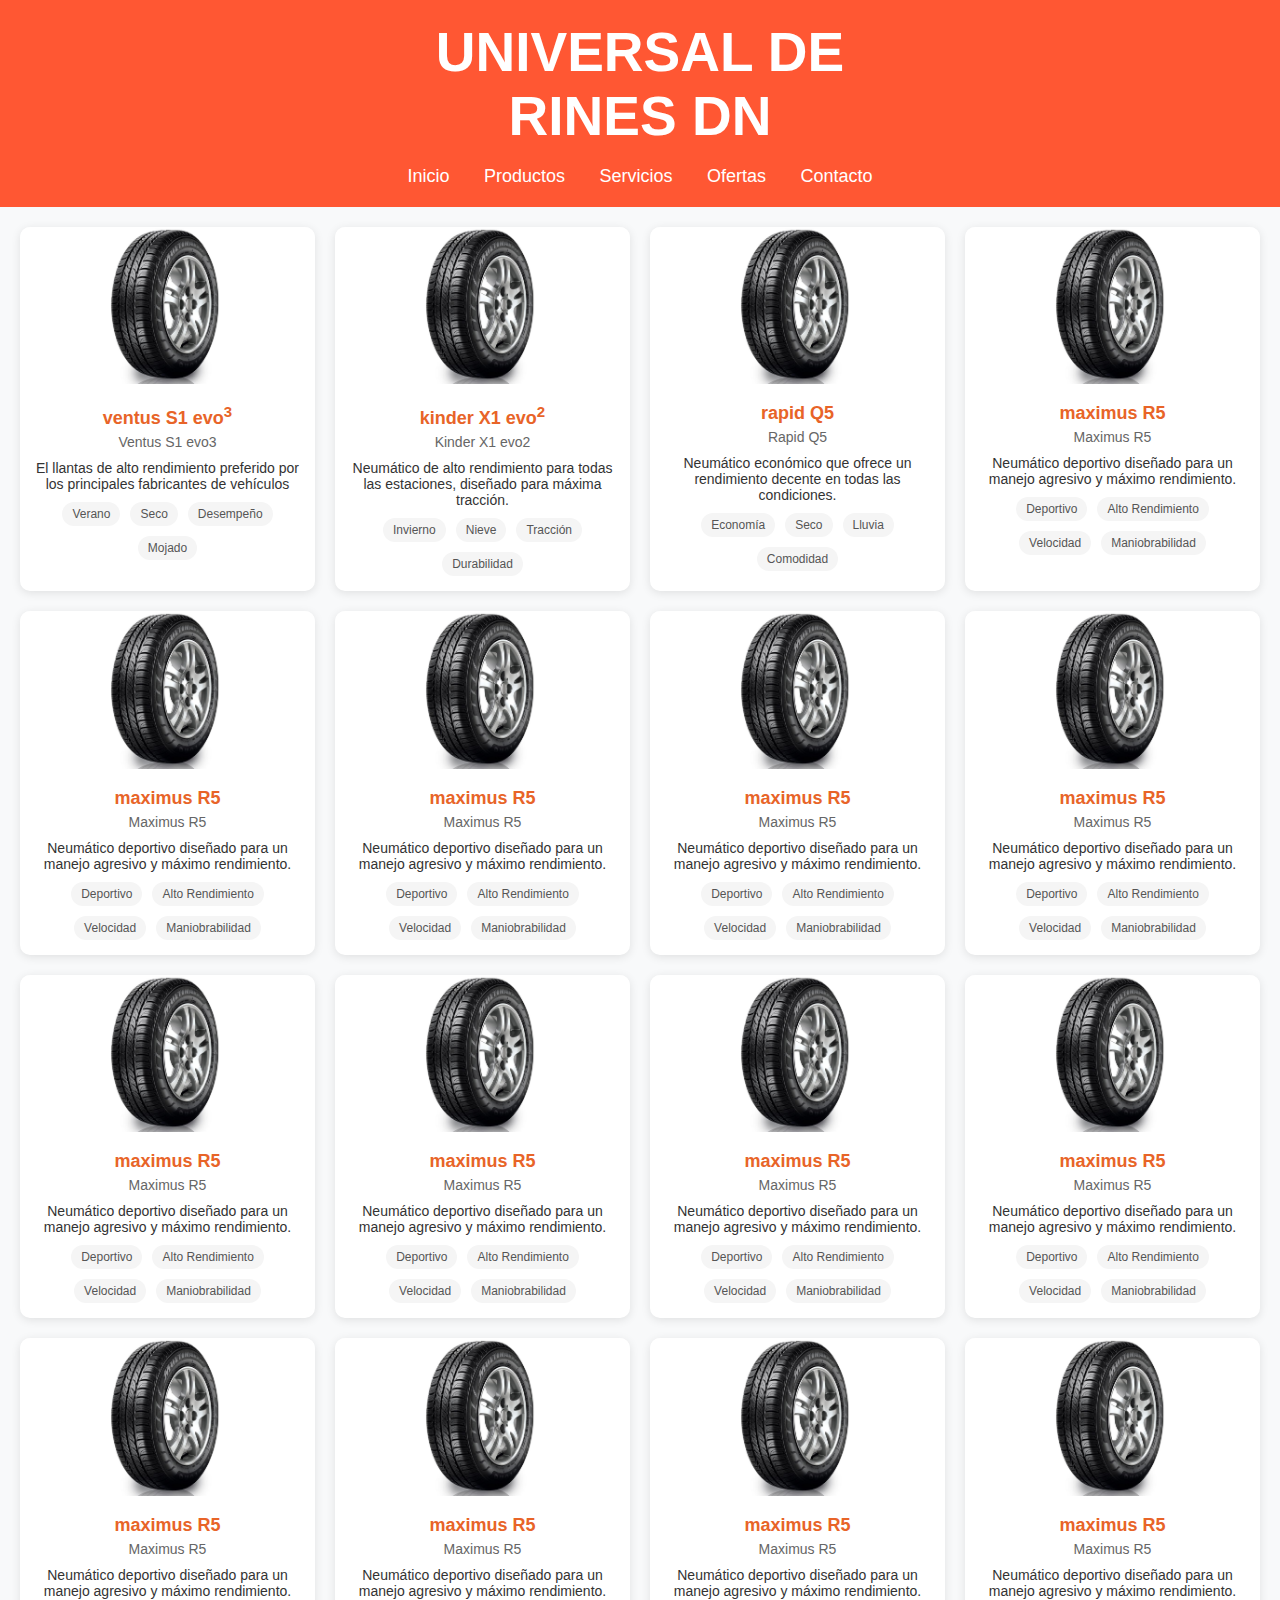
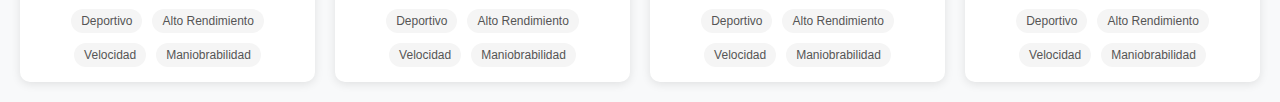
==== productos.html @ 8e8a1bdc "actualizacion responsive menus moviles" ====
<!DOCTYPE html>
<html lang="es">
<head>
    <meta charset="UTF-8">
    <meta name="viewport" content="width=device-width, initial-scale=1.0">
    <title>Universal de Rines DN</title>
    <link rel="stylesheet" href="styles2.css">
    <link rel="stylesheet" href="https://cdnjs.cloudflare.com/ajax/libs/font-awesome/5.15.3/css/all.min.css">
</head>
<body>
    <header>
        <div class="logo">
            <h1>UNIVERSAL DE <br> RINES DN</h1>
        </div>
        <nav>
            <ul class="menu">
                <li><a href="index.html">Inicio</a></li>
                <li class="submenu">
                    <a href=>Productos</a>
                    <ul class="dropdown">
                        <li><a href="productos.html">Llantas</a></li>
                        <li><a href="productos2.html">Rines</a></li>
                    </ul>
                </li>
                <li><a href="#servicios">Servicios</a></li>
                <li><a href="#ofertas">Ofertas</a></li>
                <li><a href="https://api.whatsapp.com/send?phone=+573106660080&text=Hola%2C%20estoy%20interesado%20en%20los%20neum%C3%A1ticos%20y%20rines%20que%20ofrecen.
                    %20%C2%BFPodr%C3%ADan%20proporcionarme%20m%C3%A1s%20informaci%C3%B3n%20sobre%20los%20modelos%20disponibles%2C%20precios%20y%20promociones%20actuales%3F%20Gracias." target="_blank">Contacto</a></li>
            </ul>
            <div class="menu-toggle" onclick="toggleMenu()"><i class="fas fa-bars"></i></div>
        </nav>
    </header>

    <!-- Contenedor de productos -->
    <section class="product-grid">
        <!-- Tarjeta 1 -->
        <div class="product-card">
            <div class="product-image">
                <img src="images/llanta2.jpg" alt="Neumático">
            </div>
            <div class="product-info">
                <h2 class="product-title"><span>ventus</span> S1 evo<sup>3</sup></h2>
                <p class="product-subtitle">Ventus S1 evo3</p>
                <p class="product-description">
                    El llantas de alto rendimiento preferido por los principales fabricantes de vehículos
                </p>
                <div class="tags">
                    <span>Verano</span>
                    <span>Seco</span>
                    <span>Desempeño</span>
                    <span>Mojado</span>
                </div>
            </div>
        </div>

        <!-- Tarjeta 2 -->
        <div class="product-card">
            <div class="product-image">
                <img src="images/llanta2.jpg" alt="Neumático">
            </div>
            <div class="product-info">
                <h2 class="product-title"><span>kinder</span> X1 evo<sup>2</sup></h2>
                <p class="product-subtitle">Kinder X1 evo2</p>
                <p class="product-description">
                    Neumático de alto rendimiento para todas las estaciones, diseñado para máxima tracción.
                </p>
                <div class="tags">
                    <span>Invierno</span>
                    <span>Nieve</span>
                    <span>Tracción</span>
                    <span>Durabilidad</span>
                </div>
            </div>
        </div>

        <!-- Tarjeta 3 -->
        <div class="product-card">
            <div class="product-image">
                <img src="images/llanta2.jpg" alt="Neumático">
            </div>
            <div class="product-info">
                <h2 class="product-title"><span>rapid</span> Q5</h2>
                <p class="product-subtitle">Rapid Q5</p>
                <p class="product-description">
                    Neumático económico que ofrece un rendimiento decente en todas las condiciones.
                </p>
                <div class="tags">
                    <span>Economía</span>
                    <span>Seco</span>
                    <span>Lluvia</span>
                    <span>Comodidad</span>
                </div>
            </div>
        </div>

        <!-- Tarjeta 4 -->
        <div class="product-card">
            <div class="product-image">
                <img src="images/llanta2.jpg" alt="Neumático">
            </div>
            <div class="product-info">
                <h2 class="product-title"><span>maximus</span> R5</h2>
                <p class="product-subtitle">Maximus R5</p>
                <p class="product-description">
                    Neumático deportivo diseñado para un manejo agresivo y máximo rendimiento.
                </p>
                <div class="tags">
                    <span>Deportivo</span>
                    <span>Alto Rendimiento</span>
                    <span>Velocidad</span>
                    <span>Maniobrabilidad</span>
                </div>
            </div>
        </div>

        <!-- Tarjeta 5 -->
        <div class="product-card">
            <div class="product-image">
                <img src="images/llanta2.jpg" alt="Neumático">
            </div>
            <div class="product-info">
                <h2 class="product-title"><span>maximus</span> R5</h2>
                <p class="product-subtitle">Maximus R5</p>
                <p class="product-description">
                    Neumático deportivo diseñado para un manejo agresivo y máximo rendimiento.
                </p>
                <div class="tags">
                    <span>Deportivo</span>
                    <span>Alto Rendimiento</span>
                    <span>Velocidad</span>
                    <span>Maniobrabilidad</span>
                </div>
            </div>
        </div>

                <!-- Tarjeta 6 -->
                <div class="product-card">
                    <div class="product-image">
                        <img src="images/llanta2.jpg" alt="Neumático">
                    </div>
                    <div class="product-info">
                        <h2 class="product-title"><span>maximus</span> R5</h2>
                        <p class="product-subtitle">Maximus R5</p>
                        <p class="product-description">
                            Neumático deportivo diseñado para un manejo agresivo y máximo rendimiento.
                        </p>
                        <div class="tags">
                            <span>Deportivo</span>
                            <span>Alto Rendimiento</span>
                            <span>Velocidad</span>
                            <span>Maniobrabilidad</span>
                        </div>
                    </div>
                </div>

                <!-- Tarjeta 7 -->
                <div class="product-card">
                    <div class="product-image">
                        <img src="images/llanta2.jpg" alt="Neumático">
                    </div>
                    <div class="product-info">
                        <h2 class="product-title"><span>maximus</span> R5</h2>
                        <p class="product-subtitle">Maximus R5</p>
                        <p class="product-description">
                            Neumático deportivo diseñado para un manejo agresivo y máximo rendimiento.
                        </p>
                        <div class="tags">
                            <span>Deportivo</span>
                            <span>Alto Rendimiento</span>
                            <span>Velocidad</span>
                            <span>Maniobrabilidad</span>
                        </div>
                    </div>
                </div>

                <!-- Tarjeta 8-->
                <div class="product-card">
                    <div class="product-image">
                        <img src="images/llanta2.jpg" alt="Neumático">
                    </div>
                    <div class="product-info">
                        <h2 class="product-title"><span>maximus</span> R5</h2>
                        <p class="product-subtitle">Maximus R5</p>
                        <p class="product-description">
                            Neumático deportivo diseñado para un manejo agresivo y máximo rendimiento.
                        </p>
                        <div class="tags">
                            <span>Deportivo</span>
                            <span>Alto Rendimiento</span>
                            <span>Velocidad</span>
                            <span>Maniobrabilidad</span>
                        </div>
                    </div>
                </div>

                <!-- Tarjeta 9-->
                <div class="product-card">
                    <div class="product-image">
                        <img src="images/llanta2.jpg" alt="Neumático">
                    </div>
                    <div class="product-info">
                        <h2 class="product-title"><span>maximus</span> R5</h2>
                        <p class="product-subtitle">Maximus R5</p>
                        <p class="product-description">
                            Neumático deportivo diseñado para un manejo agresivo y máximo rendimiento.
                        </p>
                        <div class="tags">
                            <span>Deportivo</span>
                            <span>Alto Rendimiento</span>
                            <span>Velocidad</span>
                            <span>Maniobrabilidad</span>
                        </div>
                    </div>
                </div>

                <!-- Tarjeta 10-->
                <div class="product-card">
                    <div class="product-image">
                        <img src="images/llanta2.jpg" alt="Neumático">
                    </div>
                    <div class="product-info">
                        <h2 class="product-title"><span>maximus</span> R5</h2>
                        <p class="product-subtitle">Maximus R5</p>
                        <p class="product-description">
                            Neumático deportivo diseñado para un manejo agresivo y máximo rendimiento.
                        </p>
                        <div class="tags">
                            <span>Deportivo</span>
                            <span>Alto Rendimiento</span>
                            <span>Velocidad</span>
                            <span>Maniobrabilidad</span>
                        </div>
                    </div>
                </div>

                <!-- Tarjeta 11-->
                <div class="product-card">
                    <div class="product-image">
                        <img src="images/llanta2.jpg" alt="Neumático">
                    </div>
                    <div class="product-info">
                        <h2 class="product-title"><span>maximus</span> R5</h2>
                        <p class="product-subtitle">Maximus R5</p>
                        <p class="product-description">
                            Neumático deportivo diseñado para un manejo agresivo y máximo rendimiento.
                        </p>
                        <div class="tags">
                            <span>Deportivo</span>
                            <span>Alto Rendimiento</span>
                            <span>Velocidad</span>
                            <span>Maniobrabilidad</span>
                        </div>
                    </div>
                </div>

                <!-- Tarjeta 12-->
                <div class="product-card">
                    <div class="product-image">
                        <img src="images/llanta2.jpg" alt="Neumático">
                    </div>
                    <div class="product-info">
                        <h2 class="product-title"><span>maximus</span> R5</h2>
                        <p class="product-subtitle">Maximus R5</p>
                        <p class="product-description">
                            Neumático deportivo diseñado para un manejo agresivo y máximo rendimiento.
                        </p>
                        <div class="tags">
                            <span>Deportivo</span>
                            <span>Alto Rendimiento</span>
                            <span>Velocidad</span>
                            <span>Maniobrabilidad</span>
                        </div>
                    </div>
                </div>

                <!-- Tarjeta 13-->
                <div class="product-card">
                    <div class="product-image">
                        <img src="images/llanta2.jpg" alt="Neumático">
                    </div>
                    <div class="product-info">
                        <h2 class="product-title"><span>maximus</span> R5</h2>
                        <p class="product-subtitle">Maximus R5</p>
                        <p class="product-description">
                            Neumático deportivo diseñado para un manejo agresivo y máximo rendimiento.
                        </p>
                        <div class="tags">
                            <span>Deportivo</span>
                            <span>Alto Rendimiento</span>
                            <span>Velocidad</span>
                            <span>Maniobrabilidad</span>
                        </div>
                    </div>
                </div>

                <!-- Tarjeta 14-->
                <div class="product-card">
                    <div class="product-image">
                        <img src="images/llanta2.jpg" alt="Neumático">
                    </div>
                    <div class="product-info">
                        <h2 class="product-title"><span>maximus</span> R5</h2>
                        <p class="product-subtitle">Maximus R5</p>
                        <p class="product-description">
                            Neumático deportivo diseñado para un manejo agresivo y máximo rendimiento.
                        </p>
                        <div class="tags">
                            <span>Deportivo</span>
                            <span>Alto Rendimiento</span>
                            <span>Velocidad</span>
                            <span>Maniobrabilidad</span>
                        </div>
                    </div>
                </div>

                <!-- Tarjeta 15-->
                <div class="product-card">
                    <div class="product-image">
                        <img src="images/llanta2.jpg" alt="Neumático">
                    </div>
                    <div class="product-info">
                        <h2 class="product-title"><span>maximus</span> R5</h2>
                        <p class="product-subtitle">Maximus R5</p>
                        <p class="product-description">
                            Neumático deportivo diseñado para un manejo agresivo y máximo rendimiento.
                        </p>
                        <div class="tags">
                            <span>Deportivo</span>
                            <span>Alto Rendimiento</span>
                            <span>Velocidad</span>
                            <span>Maniobrabilidad</span>
                        </div>
                    </div>
                </div>

                <!-- Tarjeta 16-->
                <div class="product-card">
                    <div class="product-image">
                        <img src="images/llanta2.jpg" alt="Neumático">
                    </div>
                    <div class="product-info">
                        <h2 class="product-title"><span>maximus</span> R5</h2>
                        <p class="product-subtitle">Maximus R5</p>
                        <p class="product-description">
                            Neumático deportivo diseñado para un manejo agresivo y máximo rendimiento.
                        </p>
                        <div class="tags">
                            <span>Deportivo</span>
                            <span>Alto Rendimiento</span>
                            <span>Velocidad</span>
                            <span>Maniobrabilidad</span>
                        </div>
                    </div>
                </div>

        <!-- Agrega más tarjetas según sea necesario -->
    </section>
</body>
</html>
---- styles2.css ----
/* Reset de CSS */
* {
    margin: 0;
    padding: 0;
    box-sizing: border-box;
}

body {   
    font-family: 'Segoe UI', Tahoma, Geneva, Verdana, sans-serif;
    background-color: #f8f9fa;
}

header {
    background-color: #FF5733;
    color: #fff;
    padding: 20px 0;
    position: relative;
}

.logo {
    text-align: center;
    margin-bottom: 18px;
}

.logo h1 {
    font-size: 55px;
    margin: 0;
}

nav {
    text-align: center;
}

.menu {
    list-style-type: none;
    padding: 0;
}

.menu li {
    display: inline-block;
    margin: 0 15px;
    position: relative;
}

.menu a {
    color: #fff;
    text-decoration: none;
    font-size: 18px;
    transition: color 0.3s ease;
}

.menu a:hover {
    color: #ffc107;
}

/* Menu Toggle for Mobile */
.menu-toggle {
    display: none;
    color: #fff;
    font-size: 24px;
    cursor: pointer;
    position: absolute;
    left: 20px;
    top: 1px;
}

@media (max-width: 768px) {
    .menu li {
        display: block;
        margin: 10px 0;
    }
    
    .menu {
        display: none;
    }
    
    .menu.active {
        display: block;
        background-color: #FF5733;
        padding: 20px 0;
    }

    .menu-toggle {
        display: block;
    }
}

/* Animation for hover effect */
.menu li::after {
    content: '';
    display: block;
    width: 0;
    height: 2px;
    background: #ffc107;
    transition: width .3s;
    position: absolute;
    bottom: -5px;
    left: 0;
}

.menu li:hover::after {
    width: 100%;
}

.submenu:hover .dropdown {
    display: block;
    opacity: 1;
    transform: translateY(0);
}

.dropdown {
    display: none;
    position: absolute;
    top: 100%;
    left: 0;
    background-color: #fff;
    box-shadow: 0px 8px 16px rgba(0, 0, 0, 0.2);
    list-style: none;
    padding: 10px 0;
    opacity: 0;
    transform: translateY(-10px);
    transition: opacity 0.3s ease, transform 0.3s ease;
}

.dropdown li {
    margin: 0;
}

.dropdown li a {
    padding: 10px 20px;
    display: block;
    color: #333;
}

.dropdown li a:hover {
    background-color: #f0f0f0;
}

.product-grid {
    display: grid;
    grid-template-columns: repeat(4, 1fr);
    gap: 20px;
    padding: 20px;
}

.product-card {
    background: #fff;
    border-radius: 10px;
    box-shadow: 0 2px 10px rgba(0, 0, 0, 0.1);
    overflow: hidden;
    text-align: center;
    font-family: Arial, sans-serif;
}

.product-image img {
    width: 100%;
    height: auto;
}

.product-info {
    padding: 15px;
}

.product-title {
    font-size: 18px;
    color: #e86428;
}

.product-title span {
    font-weight: bold;
}

.product-subtitle {
    color: #666;
    font-size: 14px;
    margin-top: 5px;
}

.product-description {
    font-size: 14px;
    color: #333;
    margin: 10px 0;
}

.tags {
    display: flex;
    flex-wrap: wrap;
    justify-content: center;
    gap: 10px;
}

.tags span {
    background: #f5f5f5;
    padding: 5px 10px;
    border-radius: 15px;
    font-size: 12px;
    color: #555;
}

@media (max-width: 1024px) {
    .product-grid {
        grid-template-columns: repeat(3, 1fr);
    }

    .menu li {
        margin: 0 10px;
    }

    .product-card {
        padding: 10px;
    }
}

@media (max-width: 768px) {
    .product-grid {
        grid-template-columns: repeat(2, 1fr);
    }

    .menu {
        display: none;
    }

    .menu.active {
        display: block;
    }

    .menu-toggle {
        display: block;
    }

    .product-card {
        padding: 10px;
    }
}

@media (max-width: 480px) {
    .product-grid {
        grid-template-columns: 1fr;
    }

    .logo h1 {
        font-size: 30px;
    }

    .product-card {
        padding: 5px;
    }

    .menu a {
        font-size: 16px;
    }
}
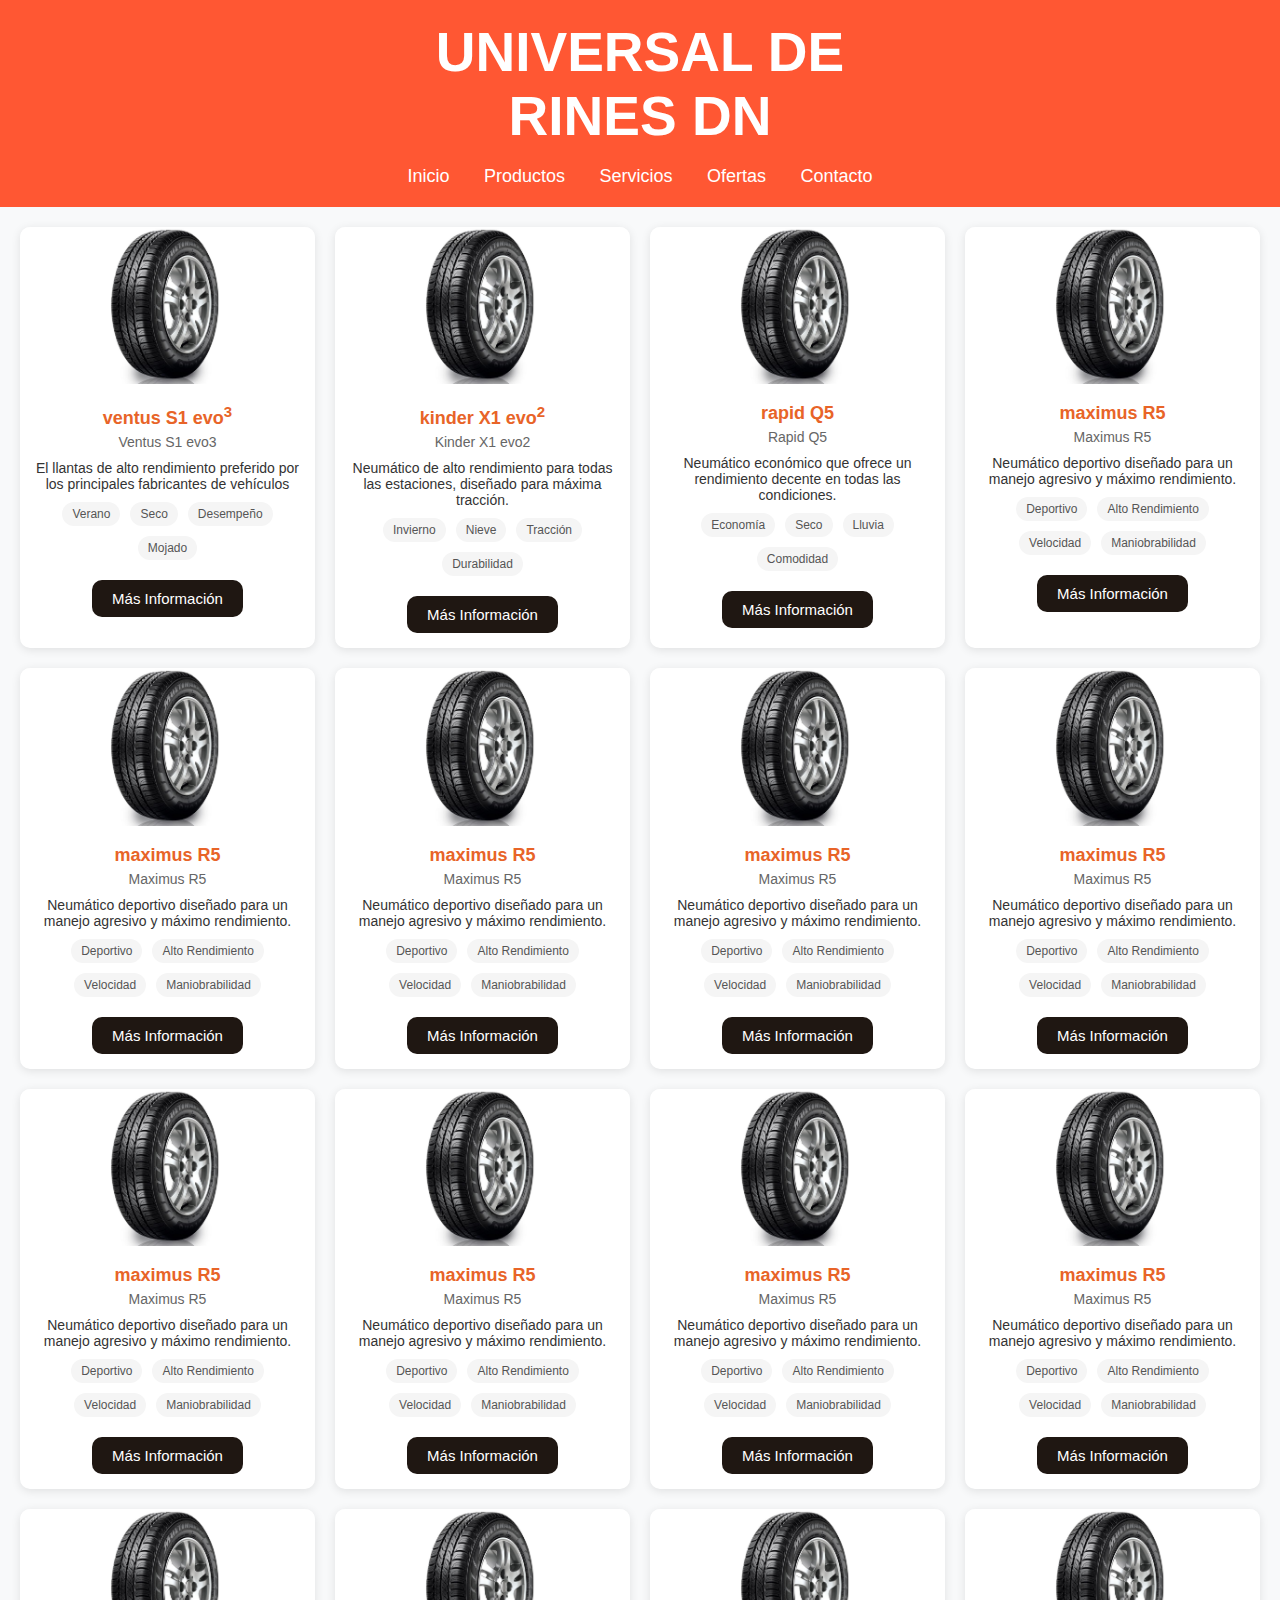
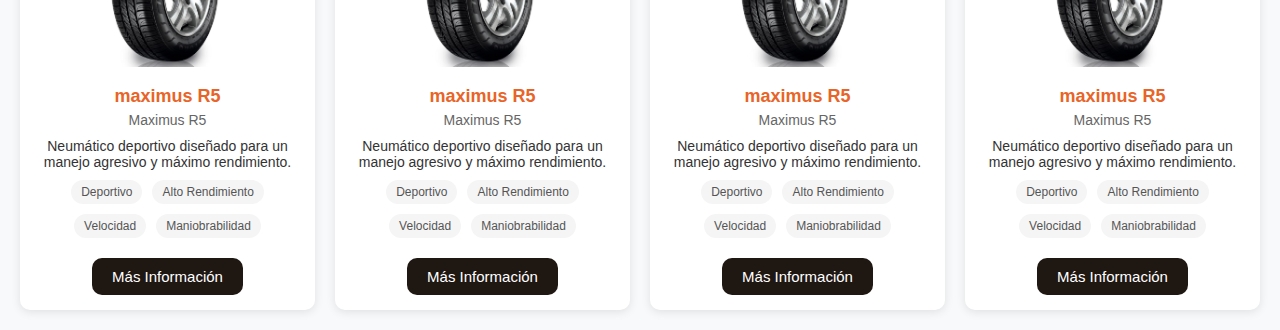
==== commit 02763b5c: "actualizacion compras" ====
--- a/productos.html
+++ b/productos.html
@@ -1,6 +1,6 @@
 <!DOCTYPE html>
 <html lang="es">
-<head>
+<head> 
     <meta charset="UTF-8">
     <meta name="viewport" content="width=device-width, initial-scale=1.0">
     <title>Universal de Rines DN</title>
@@ -50,6 +50,7 @@
                     <span>Desempeño</span>
                     <span>Mojado</span>
                 </div>
+                <div class="comprar"><button><a href="https://api.whatsapp.com/send?phone=573106660080&text=Hola,%20estoy%20interesado%20en%20este%20producto:%20ventus%20S1%20evo3" target="_blank">Más Información</a></button></div>
             </div>
         </div>
 
@@ -70,6 +71,7 @@
                     <span>Tracción</span>
                     <span>Durabilidad</span>
                 </div>
+                <div class="comprar"><button><a href="https://api.whatsapp.com/send?phone=573106660080&text=Hola,%20estoy%20interesado%20en%20este%20producto:%20kinder%20X1%20evo2" target="_blank">Más Información</a></button></div>
             </div>
         </div>
 
@@ -90,6 +92,7 @@
                     <span>Lluvia</span>
                     <span>Comodidad</span>
                 </div>
+                <div class="comprar"><button><a href="https://api.whatsapp.com/send?phone=573106660080&text=Hola,%20estoy%20interesado%20en%20este%20producto:%20rapid%20Q5" target="_blank">Más Información</a></button></div>
             </div>
         </div>
 
@@ -110,6 +113,7 @@
                     <span>Velocidad</span>
                     <span>Maniobrabilidad</span>
                 </div>
+                <div class="comprar"><button><a href="https://api.whatsapp.com/send?phone=573106660080&text=Hola,%20estoy%20interesado%20en%20este%20producto:%20maximus%20R5" target="_blank">Más Información</a></button></div>
             </div>
         </div>
 
@@ -130,6 +134,7 @@
                     <span>Velocidad</span>
                     <span>Maniobrabilidad</span>
                 </div>
+                <div class="comprar"><button><a href="https://api.whatsapp.com/send?phone=573106660080" target="_blank">Más Información</a></button></div>
             </div>
         </div>
 
@@ -150,6 +155,7 @@
                             <span>Velocidad</span>
                             <span>Maniobrabilidad</span>
                         </div>
+                        <div class="comprar"><button><a href="https://api.whatsapp.com/send?phone=573106660080" target="_blank">Más Información</a></button></div>
                     </div>
                 </div>
 
@@ -170,6 +176,7 @@
                             <span>Velocidad</span>
                             <span>Maniobrabilidad</span>
                         </div>
+                        <div class="comprar"><button><a href="https://api.whatsapp.com/send?phone=573106660080" target="_blank">Más Información</a></button></div>
                     </div>
                 </div>
 
@@ -190,6 +197,7 @@
                             <span>Velocidad</span>
                             <span>Maniobrabilidad</span>
                         </div>
+                        <div class="comprar"><button><a href="https://api.whatsapp.com/send?phone=573106660080" target="_blank">Más Información</a></button></div>
                     </div>
                 </div>
 
@@ -210,6 +218,7 @@
                             <span>Velocidad</span>
                             <span>Maniobrabilidad</span>
                         </div>
+                        <div class="comprar"><button><a href="https://api.whatsapp.com/send?phone=573106660080" target="_blank">Más Información</a></button></div>
                     </div>
                 </div>
 
@@ -230,6 +239,7 @@
                             <span>Velocidad</span>
                             <span>Maniobrabilidad</span>
                         </div>
+                        <div class="comprar"><button><a href="https://api.whatsapp.com/send?phone=573106660080" target="_blank">Más Información</a></button></div>
                     </div>
                 </div>
 
@@ -250,6 +260,7 @@
                             <span>Velocidad</span>
                             <span>Maniobrabilidad</span>
                         </div>
+                        <div class="comprar"><button><a href="https://api.whatsapp.com/send?phone=573106660080" target="_blank">Más Información</a></button></div>
                     </div>
                 </div>
 
@@ -270,6 +281,7 @@
                             <span>Velocidad</span>
                             <span>Maniobrabilidad</span>
                         </div>
+                        <div class="comprar"><button><a href="https://api.whatsapp.com/send?phone=573106660080" target="_blank">Más Información</a></button></div>
                     </div>
                 </div>
 
@@ -290,6 +302,7 @@
                             <span>Velocidad</span>
                             <span>Maniobrabilidad</span>
                         </div>
+                        <div class="comprar"><button><a href="https://api.whatsapp.com/send?phone=573106660080" target="_blank">Más Información</a></button></div>
                     </div>
                 </div>
 
@@ -310,6 +323,7 @@
                             <span>Velocidad</span>
                             <span>Maniobrabilidad</span>
                         </div>
+                        <div class="comprar"><button><a href="https://api.whatsapp.com/send?phone=573106660080" target="_blank">Más Información</a></button></div>
                     </div>
                 </div>
 
@@ -330,6 +344,7 @@
                             <span>Velocidad</span>
                             <span>Maniobrabilidad</span>
                         </div>
+                        <div class="comprar"><button><a href="https://api.whatsapp.com/send?phone=573106660080" target="_blank">Más Información</a></button></div>
                     </div>
                 </div>
 
@@ -350,6 +365,7 @@
                             <span>Velocidad</span>
                             <span>Maniobrabilidad</span>
                         </div>
+                        <div class="comprar"><button><a href="https://api.whatsapp.com/send?phone=573106660080" target="_blank">Más Información</a></button></div>
                     </div>
                 </div>
 
--- a/styles2.css
+++ b/styles2.css
@@ -60,8 +60,8 @@
     font-size: 24px;
     cursor: pointer;
     position: absolute;
-    left: 20px;
-    top: 1px;
+    right: 20px;
+    top: 20px;
 }
 
 @media (max-width: 768px) {
@@ -188,6 +188,31 @@
     justify-content: center;
     gap: 10px;
 }
+.comprar{
+    margin-top: 20px;
+}
+
+.comprar button{
+    background-color: #1f1712;
+    color: white;
+    border: none;
+    padding: 10px 20px;
+    font-size: 15px;
+    border-radius: 10px;
+    cursor: pointer;
+    transition: background-color 0.3s ease; /* Animación suave para el cambio de color */
+    
+}
+
+.comprar a{
+    text-decoration: none;
+    color: white;
+}
+
+.comprar button:hover {
+    background-color: #e86428; /* Color de fondo al pasar el ratón */
+}
+
 
 .tags span {
     background: #f5f5f5;
@@ -196,7 +221,6 @@
     font-size: 12px;
     color: #555;
 }
-
 @media (max-width: 1024px) {
     .product-grid {
         grid-template-columns: repeat(3, 1fr);
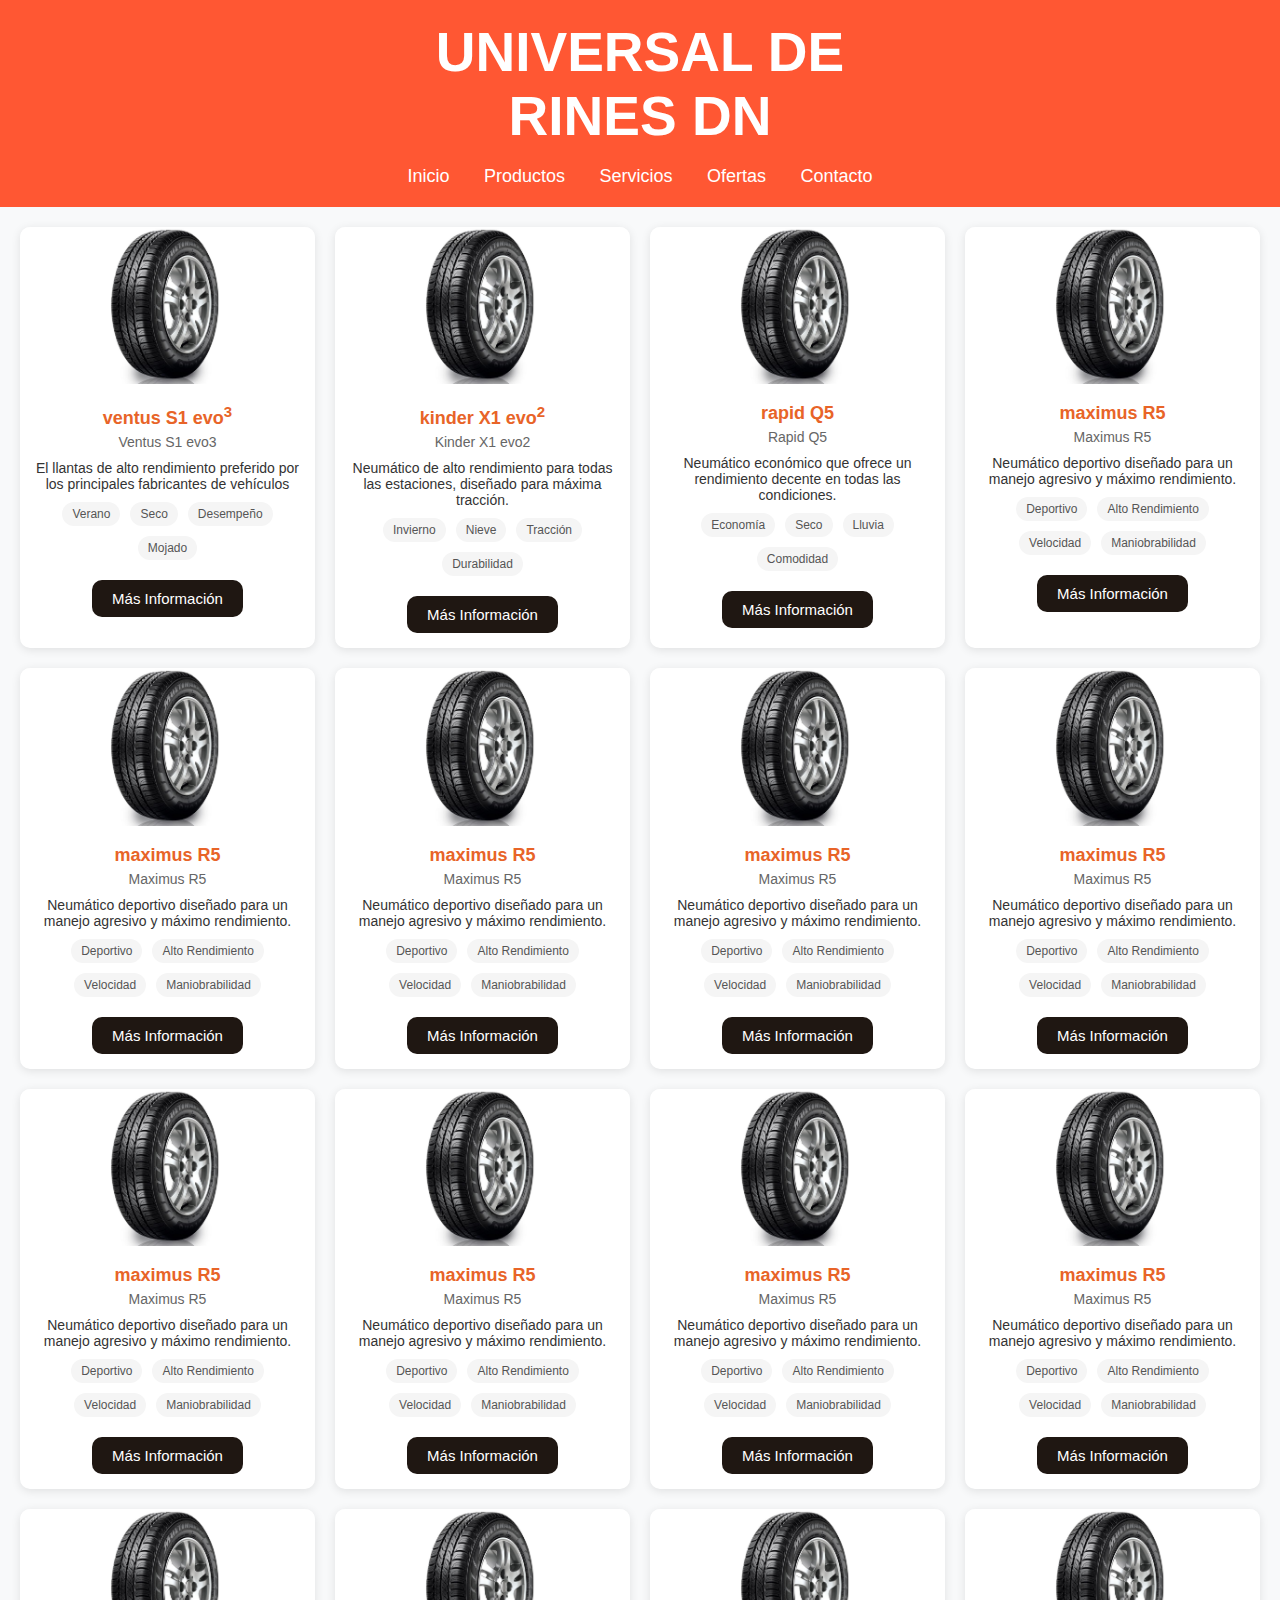
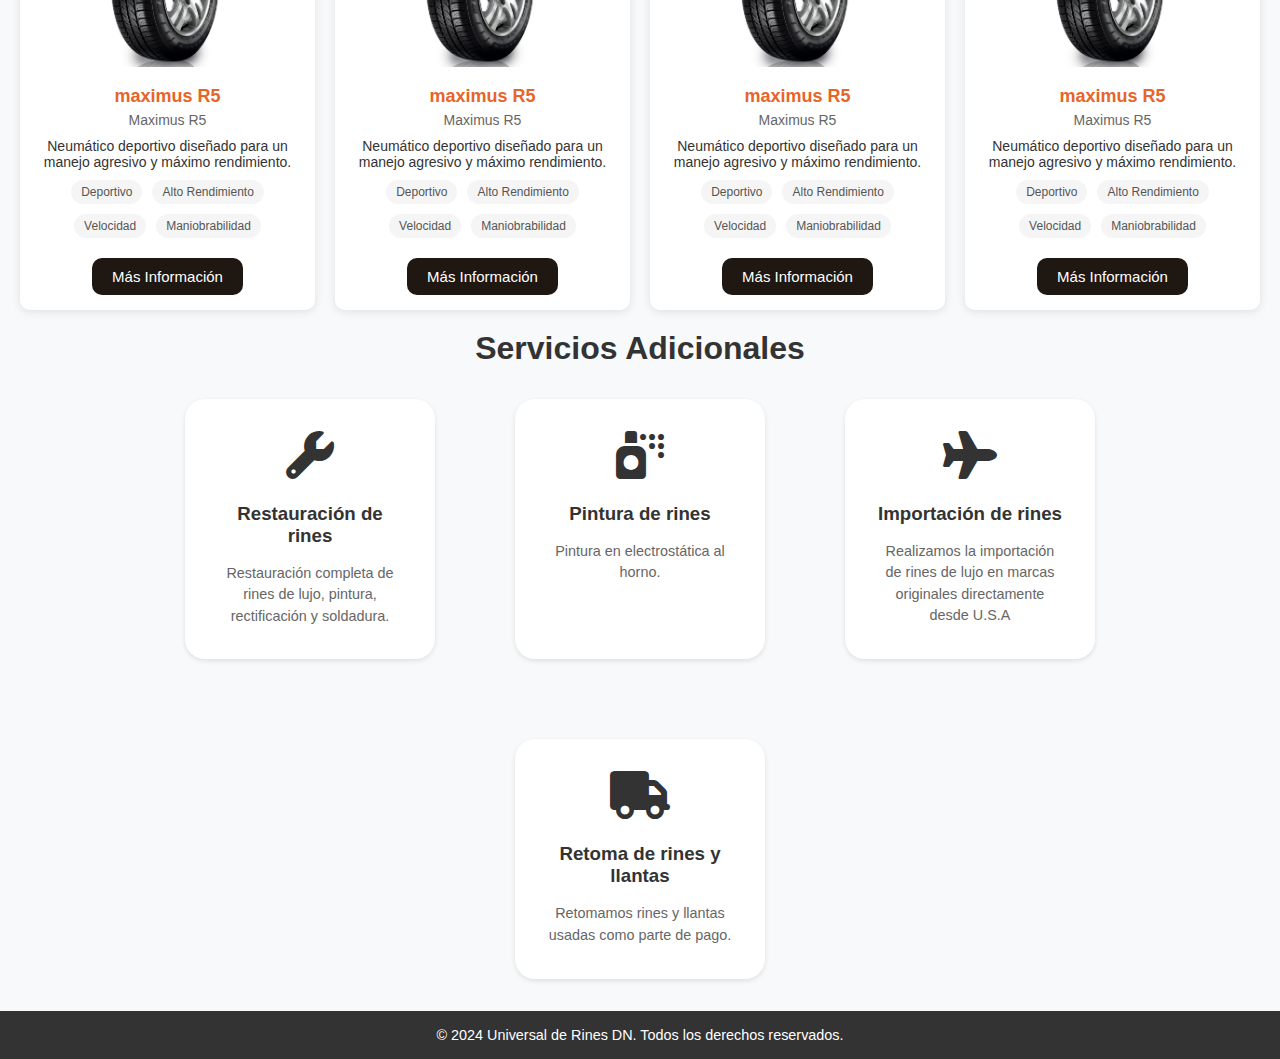
==== commit 7a5c1a38: "version final" ====
--- a/productos.html
+++ b/productos.html
@@ -6,6 +6,7 @@
     <title>Universal de Rines DN</title>
     <link rel="stylesheet" href="styles2.css">
     <link rel="stylesheet" href="https://cdnjs.cloudflare.com/ajax/libs/font-awesome/5.15.3/css/all.min.css">
+    <link rel="stylesheet" href="https://cdnjs.cloudflare.com/ajax/libs/font-awesome/6.0.0-beta3/css/all.min.css">
 </head>
 <body>
     <header>
@@ -371,5 +372,35 @@
 
         <!-- Agrega más tarjetas según sea necesario -->
     </section>
+    <div id="servicios" class="servicios">
+        <h2 class="titulo-servicios">Servicios Adicionales</h2>
+        <div class="contenedor">
+            <div class="servicio-item">
+                <i class="fas fa-wrench"></i>
+                <h3>Restauración de rines</h3>
+                <p>Restauración completa de rines de lujo, pintura, rectificación y soldadura.</p>
+            </div>
+            <div class="servicio-item">
+                <i class="fas fa-spray-can"></i>
+                <h3>Pintura de rines</h3>
+                <p>Pintura en electrostática al horno.</p>
+            </div>
+            <div class="servicio-item">
+                <i class="fas fa-plane"></i>
+                <h3>Importación de rines</h3>
+                <p>Realizamos la importación de rines de lujo en marcas originales directamente desde U.S.A</p>
+            </div>
+            <div class="servicio-item">
+                <i class="fas fa-truck"></i>
+                <h3>Retoma de rines y llantas</h3>
+                <p>Retomamos rines y llantas usadas como parte de pago.</p>
+            </div>
+        </div>
+    </div>
+    <footer class="footer">
+        <p>© 2024 Universal de Rines DN. Todos los derechos reservados.</p>
+    </footer>
+
+
 </body>
 </html>
--- a/styles2.css
+++ b/styles2.css
@@ -273,4 +273,82 @@
     .menu a {
         font-size: 16px;
     }
-}+}
+
+/* Estilos de la sección de servicios */
+.servicios .contenedor {
+    display: flex;
+    flex-wrap: wrap; /* Permite que los items se ajusten a múltiples líneas si es necesario */
+    justify-content: center;
+    gap: 5rem;
+    padding: 0 2rem;
+    text-align: center;
+}
+
+.servicio-item {
+    background: #fff;
+    border-radius: 20px;
+    box-shadow: 0 0 10px rgba(0, 0, 0, 0.1);
+    padding: 40px;
+    padding: 2rem;
+    width: 250px;
+    box-shadow: 0 2px 5px rgba(0,0,0,0.1);
+    transition: transform 0.3s ease;
+}
+
+.servicio-item:hover {
+    transform: scale(1.05);
+}
+
+.servicio-item i {
+    font-size: 3rem;
+    color: #333;
+    margin-bottom: 1rem;
+}
+
+.servicio-item h3 {
+    color: #333;
+    margin-top: 0.5rem;
+    margin-bottom: 1rem;
+}
+
+.servicio-item p {
+    color: #666;
+    font-size: 0.9rem;
+    line-height: 1.5;
+}
+.titulo-servicios {
+    text-align: center; /* Centra el texto del título */
+    font-size: 2rem; /* Tamaño del texto */
+    color: #333; /* Color del texto */
+    margin-bottom: 2rem; /* Espacio debajo del título */
+}
+
+.footer {
+    background-color: #333; /* Color de fondo */
+    color: #fff; /* Color del texto */
+    text-align: center; /* Centra el texto */
+    padding: 1rem; /* Espaciado interno */
+    position: relative; /* Posición relativa para que esté en el flujo del documento */
+    width: 100%; /* Asegura que el footer ocupe todo el ancho */
+    bottom: 0; /* Lo coloca al final de la página */
+    margin-top: 2rem; /* Espacio superior para separar del contenido anter
+}
+
+.footer p {
+    margin: 0; /* Elimina márgenes por defecto */
+    font-size: 0.9rem; /* Tamaño de fuente */
+}
+
+
+/* Estilos responsivos */
+@media (max-width: 768px) {
+    .servicio-item {
+        width: calc(100% - 2rem); /* Asegúrate de que el item ocupe el 100% menos el espacio del gap */
+    }
+}
+html {
+    scroll-behavior: smooth; /* Desplazamiento suave */
+}
+
+
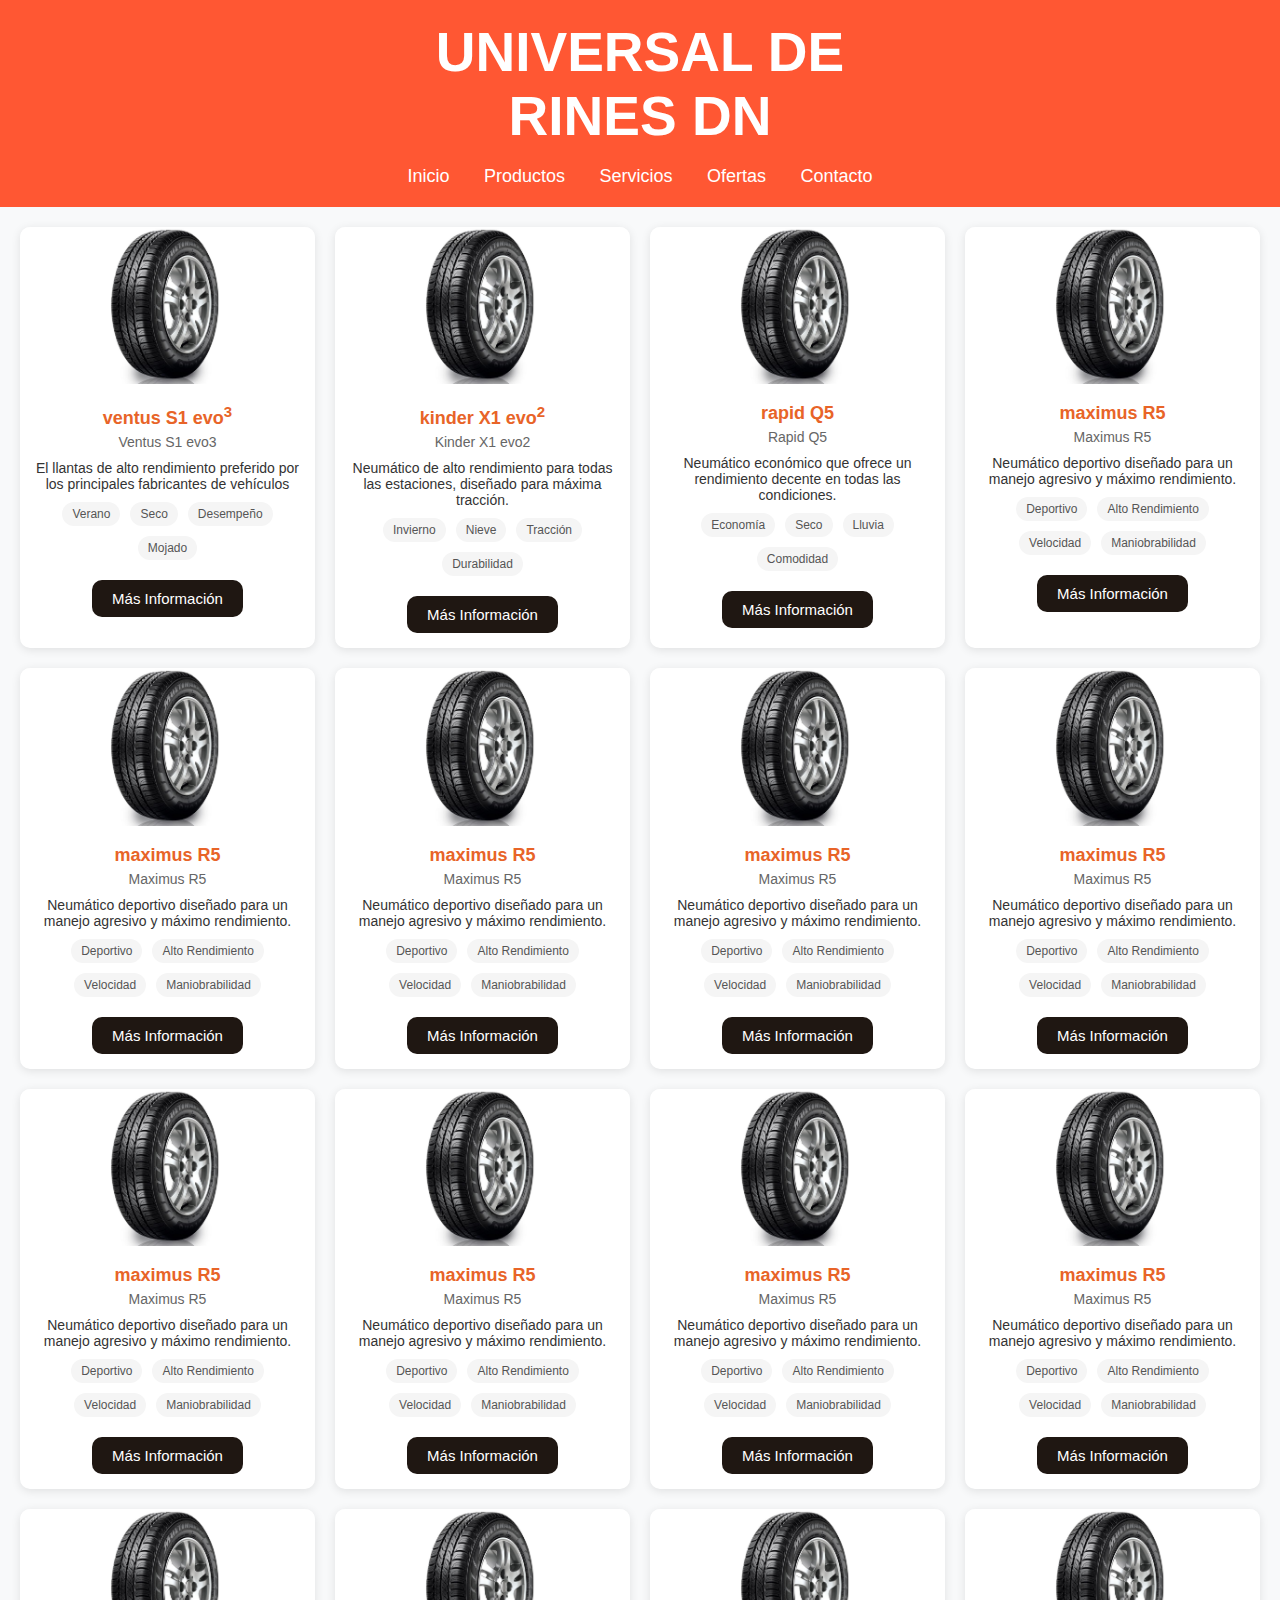
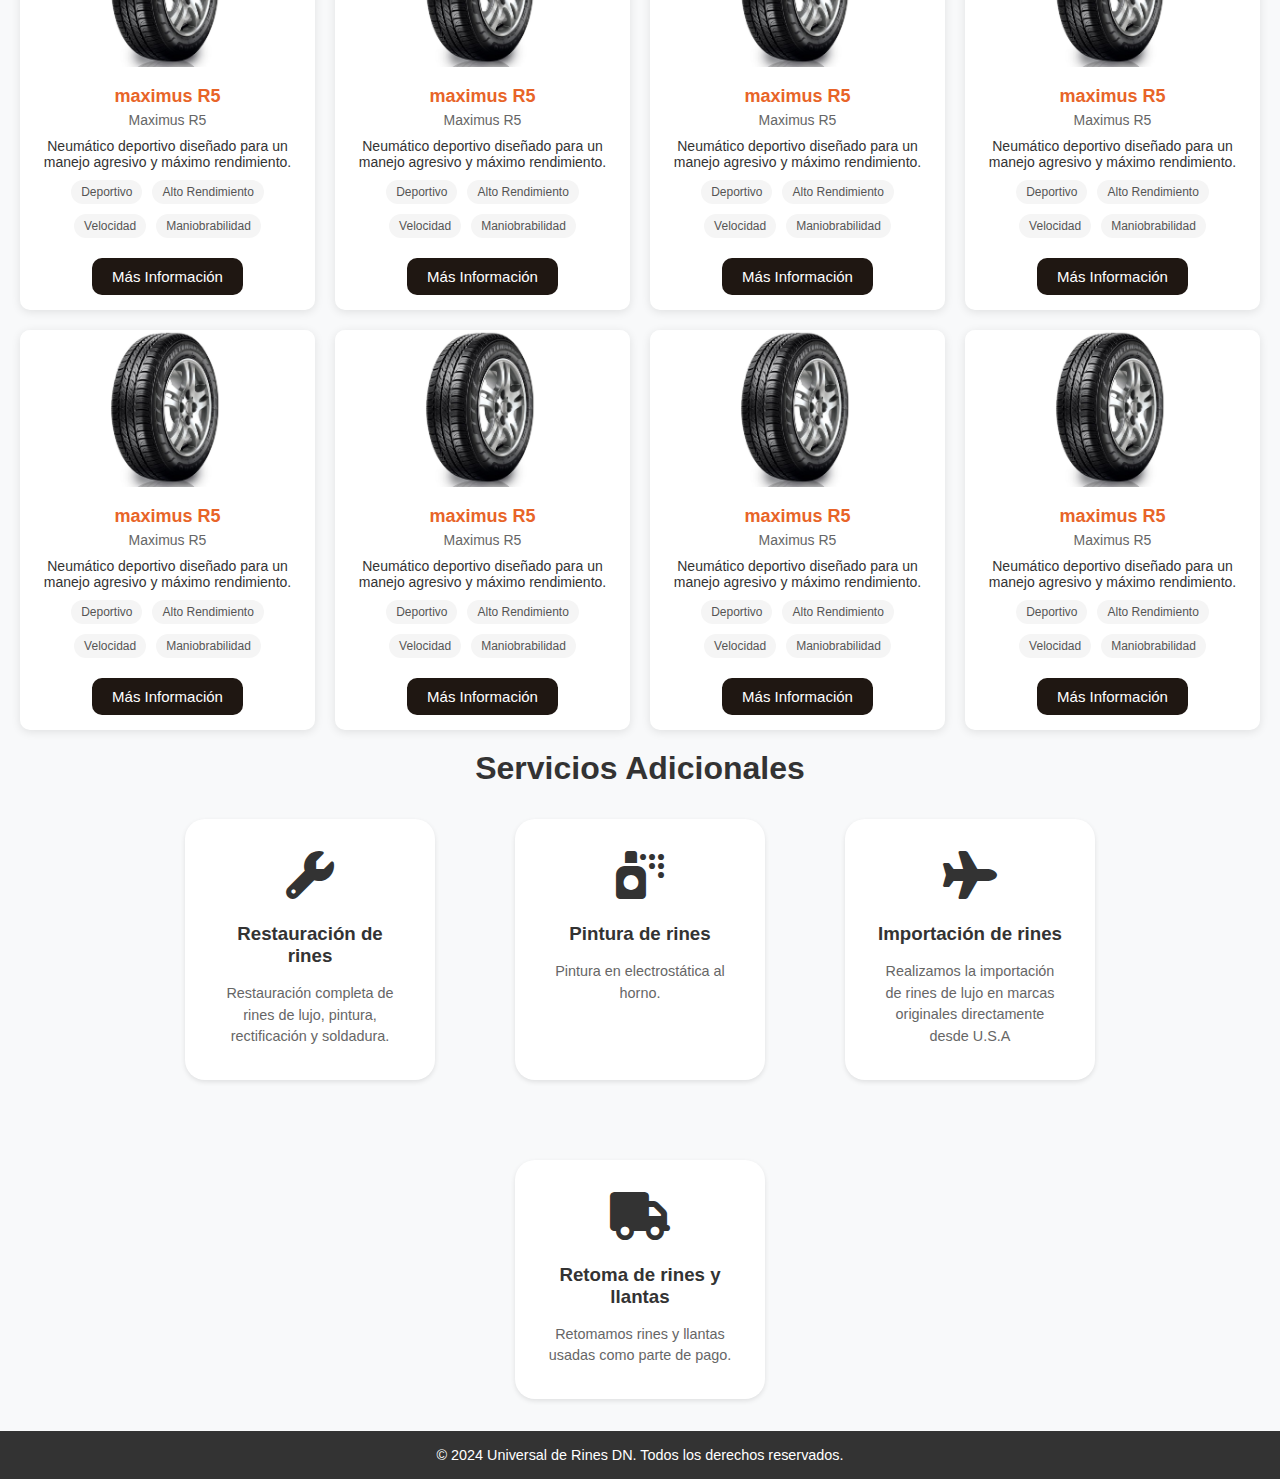
==== commit a266e9e7: "Ultima actualizacion" ====
--- a/productos.html
+++ b/productos.html
@@ -1,406 +1,486 @@
-<!DOCTYPE html>
-<html lang="es">
-<head> 
-    <meta charset="UTF-8">
-    <meta name="viewport" content="width=device-width, initial-scale=1.0">
-    <title>Universal de Rines DN</title>
-    <link rel="stylesheet" href="styles2.css">
-    <link rel="stylesheet" href="https://cdnjs.cloudflare.com/ajax/libs/font-awesome/5.15.3/css/all.min.css">
-    <link rel="stylesheet" href="https://cdnjs.cloudflare.com/ajax/libs/font-awesome/6.0.0-beta3/css/all.min.css">
-</head>
-<body>
-    <header>
-        <div class="logo">
-            <h1>UNIVERSAL DE <br> RINES DN</h1>
-        </div>
-        <nav>
-            <ul class="menu">
-                <li><a href="index.html">Inicio</a></li>
-                <li class="submenu">
-                    <a href=>Productos</a>
-                    <ul class="dropdown">
-                        <li><a href="productos.html">Llantas</a></li>
-                        <li><a href="productos2.html">Rines</a></li>
-                    </ul>
-                </li>
-                <li><a href="#servicios">Servicios</a></li>
-                <li><a href="#ofertas">Ofertas</a></li>
-                <li><a href="https://api.whatsapp.com/send?phone=+573106660080&text=Hola%2C%20estoy%20interesado%20en%20los%20neum%C3%A1ticos%20y%20rines%20que%20ofrecen.
-                    %20%C2%BFPodr%C3%ADan%20proporcionarme%20m%C3%A1s%20informaci%C3%B3n%20sobre%20los%20modelos%20disponibles%2C%20precios%20y%20promociones%20actuales%3F%20Gracias." target="_blank">Contacto</a></li>
-            </ul>
-            <div class="menu-toggle" onclick="toggleMenu()"><i class="fas fa-bars"></i></div>
-        </nav>
-    </header>
-
-    <!-- Contenedor de productos -->
-    <section class="product-grid">
-        <!-- Tarjeta 1 -->
-        <div class="product-card">
-            <div class="product-image">
-                <img src="images/llanta2.jpg" alt="Neumático">
-            </div>
-            <div class="product-info">
-                <h2 class="product-title"><span>ventus</span> S1 evo<sup>3</sup></h2>
-                <p class="product-subtitle">Ventus S1 evo3</p>
-                <p class="product-description">
-                    El llantas de alto rendimiento preferido por los principales fabricantes de vehículos
-                </p>
-                <div class="tags">
-                    <span>Verano</span>
-                    <span>Seco</span>
-                    <span>Desempeño</span>
-                    <span>Mojado</span>
-                </div>
-                <div class="comprar"><button><a href="https://api.whatsapp.com/send?phone=573106660080&text=Hola,%20estoy%20interesado%20en%20este%20producto:%20ventus%20S1%20evo3" target="_blank">Más Información</a></button></div>
-            </div>
-        </div>
-
-        <!-- Tarjeta 2 -->
-        <div class="product-card">
-            <div class="product-image">
-                <img src="images/llanta2.jpg" alt="Neumático">
-            </div>
-            <div class="product-info">
-                <h2 class="product-title"><span>kinder</span> X1 evo<sup>2</sup></h2>
-                <p class="product-subtitle">Kinder X1 evo2</p>
-                <p class="product-description">
-                    Neumático de alto rendimiento para todas las estaciones, diseñado para máxima tracción.
-                </p>
-                <div class="tags">
-                    <span>Invierno</span>
-                    <span>Nieve</span>
-                    <span>Tracción</span>
-                    <span>Durabilidad</span>
-                </div>
-                <div class="comprar"><button><a href="https://api.whatsapp.com/send?phone=573106660080&text=Hola,%20estoy%20interesado%20en%20este%20producto:%20kinder%20X1%20evo2" target="_blank">Más Información</a></button></div>
-            </div>
-        </div>
-
-        <!-- Tarjeta 3 -->
-        <div class="product-card">
-            <div class="product-image">
-                <img src="images/llanta2.jpg" alt="Neumático">
-            </div>
-            <div class="product-info">
-                <h2 class="product-title"><span>rapid</span> Q5</h2>
-                <p class="product-subtitle">Rapid Q5</p>
-                <p class="product-description">
-                    Neumático económico que ofrece un rendimiento decente en todas las condiciones.
-                </p>
-                <div class="tags">
-                    <span>Economía</span>
-                    <span>Seco</span>
-                    <span>Lluvia</span>
-                    <span>Comodidad</span>
-                </div>
-                <div class="comprar"><button><a href="https://api.whatsapp.com/send?phone=573106660080&text=Hola,%20estoy%20interesado%20en%20este%20producto:%20rapid%20Q5" target="_blank">Más Información</a></button></div>
-            </div>
-        </div>
-
-        <!-- Tarjeta 4 -->
-        <div class="product-card">
-            <div class="product-image">
-                <img src="images/llanta2.jpg" alt="Neumático">
-            </div>
-            <div class="product-info">
-                <h2 class="product-title"><span>maximus</span> R5</h2>
-                <p class="product-subtitle">Maximus R5</p>
-                <p class="product-description">
-                    Neumático deportivo diseñado para un manejo agresivo y máximo rendimiento.
-                </p>
-                <div class="tags">
-                    <span>Deportivo</span>
-                    <span>Alto Rendimiento</span>
-                    <span>Velocidad</span>
-                    <span>Maniobrabilidad</span>
-                </div>
-                <div class="comprar"><button><a href="https://api.whatsapp.com/send?phone=573106660080&text=Hola,%20estoy%20interesado%20en%20este%20producto:%20maximus%20R5" target="_blank">Más Información</a></button></div>
-            </div>
-        </div>
-
-        <!-- Tarjeta 5 -->
-        <div class="product-card">
-            <div class="product-image">
-                <img src="images/llanta2.jpg" alt="Neumático">
-            </div>
-            <div class="product-info">
-                <h2 class="product-title"><span>maximus</span> R5</h2>
-                <p class="product-subtitle">Maximus R5</p>
-                <p class="product-description">
-                    Neumático deportivo diseñado para un manejo agresivo y máximo rendimiento.
-                </p>
-                <div class="tags">
-                    <span>Deportivo</span>
-                    <span>Alto Rendimiento</span>
-                    <span>Velocidad</span>
-                    <span>Maniobrabilidad</span>
-                </div>
-                <div class="comprar"><button><a href="https://api.whatsapp.com/send?phone=573106660080" target="_blank">Más Información</a></button></div>
-            </div>
-        </div>
-
-                <!-- Tarjeta 6 -->
-                <div class="product-card">
-                    <div class="product-image">
-                        <img src="images/llanta2.jpg" alt="Neumático">
-                    </div>
-                    <div class="product-info">
-                        <h2 class="product-title"><span>maximus</span> R5</h2>
-                        <p class="product-subtitle">Maximus R5</p>
-                        <p class="product-description">
-                            Neumático deportivo diseñado para un manejo agresivo y máximo rendimiento.
-                        </p>
-                        <div class="tags">
-                            <span>Deportivo</span>
-                            <span>Alto Rendimiento</span>
-                            <span>Velocidad</span>
-                            <span>Maniobrabilidad</span>
-                        </div>
-                        <div class="comprar"><button><a href="https://api.whatsapp.com/send?phone=573106660080" target="_blank">Más Información</a></button></div>
-                    </div>
-                </div>
-
-                <!-- Tarjeta 7 -->
-                <div class="product-card">
-                    <div class="product-image">
-                        <img src="images/llanta2.jpg" alt="Neumático">
-                    </div>
-                    <div class="product-info">
-                        <h2 class="product-title"><span>maximus</span> R5</h2>
-                        <p class="product-subtitle">Maximus R5</p>
-                        <p class="product-description">
-                            Neumático deportivo diseñado para un manejo agresivo y máximo rendimiento.
-                        </p>
-                        <div class="tags">
-                            <span>Deportivo</span>
-                            <span>Alto Rendimiento</span>
-                            <span>Velocidad</span>
-                            <span>Maniobrabilidad</span>
-                        </div>
-                        <div class="comprar"><button><a href="https://api.whatsapp.com/send?phone=573106660080" target="_blank">Más Información</a></button></div>
-                    </div>
-                </div>
-
-                <!-- Tarjeta 8-->
-                <div class="product-card">
-                    <div class="product-image">
-                        <img src="images/llanta2.jpg" alt="Neumático">
-                    </div>
-                    <div class="product-info">
-                        <h2 class="product-title"><span>maximus</span> R5</h2>
-                        <p class="product-subtitle">Maximus R5</p>
-                        <p class="product-description">
-                            Neumático deportivo diseñado para un manejo agresivo y máximo rendimiento.
-                        </p>
-                        <div class="tags">
-                            <span>Deportivo</span>
-                            <span>Alto Rendimiento</span>
-                            <span>Velocidad</span>
-                            <span>Maniobrabilidad</span>
-                        </div>
-                        <div class="comprar"><button><a href="https://api.whatsapp.com/send?phone=573106660080" target="_blank">Más Información</a></button></div>
-                    </div>
-                </div>
-
-                <!-- Tarjeta 9-->
-                <div class="product-card">
-                    <div class="product-image">
-                        <img src="images/llanta2.jpg" alt="Neumático">
-                    </div>
-                    <div class="product-info">
-                        <h2 class="product-title"><span>maximus</span> R5</h2>
-                        <p class="product-subtitle">Maximus R5</p>
-                        <p class="product-description">
-                            Neumático deportivo diseñado para un manejo agresivo y máximo rendimiento.
-                        </p>
-                        <div class="tags">
-                            <span>Deportivo</span>
-                            <span>Alto Rendimiento</span>
-                            <span>Velocidad</span>
-                            <span>Maniobrabilidad</span>
-                        </div>
-                        <div class="comprar"><button><a href="https://api.whatsapp.com/send?phone=573106660080" target="_blank">Más Información</a></button></div>
-                    </div>
-                </div>
-
-                <!-- Tarjeta 10-->
-                <div class="product-card">
-                    <div class="product-image">
-                        <img src="images/llanta2.jpg" alt="Neumático">
-                    </div>
-                    <div class="product-info">
-                        <h2 class="product-title"><span>maximus</span> R5</h2>
-                        <p class="product-subtitle">Maximus R5</p>
-                        <p class="product-description">
-                            Neumático deportivo diseñado para un manejo agresivo y máximo rendimiento.
-                        </p>
-                        <div class="tags">
-                            <span>Deportivo</span>
-                            <span>Alto Rendimiento</span>
-                            <span>Velocidad</span>
-                            <span>Maniobrabilidad</span>
-                        </div>
-                        <div class="comprar"><button><a href="https://api.whatsapp.com/send?phone=573106660080" target="_blank">Más Información</a></button></div>
-                    </div>
-                </div>
-
-                <!-- Tarjeta 11-->
-                <div class="product-card">
-                    <div class="product-image">
-                        <img src="images/llanta2.jpg" alt="Neumático">
-                    </div>
-                    <div class="product-info">
-                        <h2 class="product-title"><span>maximus</span> R5</h2>
-                        <p class="product-subtitle">Maximus R5</p>
-                        <p class="product-description">
-                            Neumático deportivo diseñado para un manejo agresivo y máximo rendimiento.
-                        </p>
-                        <div class="tags">
-                            <span>Deportivo</span>
-                            <span>Alto Rendimiento</span>
-                            <span>Velocidad</span>
-                            <span>Maniobrabilidad</span>
-                        </div>
-                        <div class="comprar"><button><a href="https://api.whatsapp.com/send?phone=573106660080" target="_blank">Más Información</a></button></div>
-                    </div>
-                </div>
-
-                <!-- Tarjeta 12-->
-                <div class="product-card">
-                    <div class="product-image">
-                        <img src="images/llanta2.jpg" alt="Neumático">
-                    </div>
-                    <div class="product-info">
-                        <h2 class="product-title"><span>maximus</span> R5</h2>
-                        <p class="product-subtitle">Maximus R5</p>
-                        <p class="product-description">
-                            Neumático deportivo diseñado para un manejo agresivo y máximo rendimiento.
-                        </p>
-                        <div class="tags">
-                            <span>Deportivo</span>
-                            <span>Alto Rendimiento</span>
-                            <span>Velocidad</span>
-                            <span>Maniobrabilidad</span>
-                        </div>
-                        <div class="comprar"><button><a href="https://api.whatsapp.com/send?phone=573106660080" target="_blank">Más Información</a></button></div>
-                    </div>
-                </div>
-
-                <!-- Tarjeta 13-->
-                <div class="product-card">
-                    <div class="product-image">
-                        <img src="images/llanta2.jpg" alt="Neumático">
-                    </div>
-                    <div class="product-info">
-                        <h2 class="product-title"><span>maximus</span> R5</h2>
-                        <p class="product-subtitle">Maximus R5</p>
-                        <p class="product-description">
-                            Neumático deportivo diseñado para un manejo agresivo y máximo rendimiento.
-                        </p>
-                        <div class="tags">
-                            <span>Deportivo</span>
-                            <span>Alto Rendimiento</span>
-                            <span>Velocidad</span>
-                            <span>Maniobrabilidad</span>
-                        </div>
-                        <div class="comprar"><button><a href="https://api.whatsapp.com/send?phone=573106660080" target="_blank">Más Información</a></button></div>
-                    </div>
-                </div>
-
-                <!-- Tarjeta 14-->
-                <div class="product-card">
-                    <div class="product-image">
-                        <img src="images/llanta2.jpg" alt="Neumático">
-                    </div>
-                    <div class="product-info">
-                        <h2 class="product-title"><span>maximus</span> R5</h2>
-                        <p class="product-subtitle">Maximus R5</p>
-                        <p class="product-description">
-                            Neumático deportivo diseñado para un manejo agresivo y máximo rendimiento.
-                        </p>
-                        <div class="tags">
-                            <span>Deportivo</span>
-                            <span>Alto Rendimiento</span>
-                            <span>Velocidad</span>
-                            <span>Maniobrabilidad</span>
-                        </div>
-                        <div class="comprar"><button><a href="https://api.whatsapp.com/send?phone=573106660080" target="_blank">Más Información</a></button></div>
-                    </div>
-                </div>
-
-                <!-- Tarjeta 15-->
-                <div class="product-card">
-                    <div class="product-image">
-                        <img src="images/llanta2.jpg" alt="Neumático">
-                    </div>
-                    <div class="product-info">
-                        <h2 class="product-title"><span>maximus</span> R5</h2>
-                        <p class="product-subtitle">Maximus R5</p>
-                        <p class="product-description">
-                            Neumático deportivo diseñado para un manejo agresivo y máximo rendimiento.
-                        </p>
-                        <div class="tags">
-                            <span>Deportivo</span>
-                            <span>Alto Rendimiento</span>
-                            <span>Velocidad</span>
-                            <span>Maniobrabilidad</span>
-                        </div>
-                        <div class="comprar"><button><a href="https://api.whatsapp.com/send?phone=573106660080" target="_blank">Más Información</a></button></div>
-                    </div>
-                </div>
-
-                <!-- Tarjeta 16-->
-                <div class="product-card">
-                    <div class="product-image">
-                        <img src="images/llanta2.jpg" alt="Neumático">
-                    </div>
-                    <div class="product-info">
-                        <h2 class="product-title"><span>maximus</span> R5</h2>
-                        <p class="product-subtitle">Maximus R5</p>
-                        <p class="product-description">
-                            Neumático deportivo diseñado para un manejo agresivo y máximo rendimiento.
-                        </p>
-                        <div class="tags">
-                            <span>Deportivo</span>
-                            <span>Alto Rendimiento</span>
-                            <span>Velocidad</span>
-                            <span>Maniobrabilidad</span>
-                        </div>
-                        <div class="comprar"><button><a href="https://api.whatsapp.com/send?phone=573106660080" target="_blank">Más Información</a></button></div>
-                    </div>
-                </div>
-
-        <!-- Agrega más tarjetas según sea necesario -->
-    </section>
-    <div id="servicios" class="servicios">
-        <h2 class="titulo-servicios">Servicios Adicionales</h2>
-        <div class="contenedor">
-            <div class="servicio-item">
-                <i class="fas fa-wrench"></i>
-                <h3>Restauración de rines</h3>
-                <p>Restauración completa de rines de lujo, pintura, rectificación y soldadura.</p>
-            </div>
-            <div class="servicio-item">
-                <i class="fas fa-spray-can"></i>
-                <h3>Pintura de rines</h3>
-                <p>Pintura en electrostática al horno.</p>
-            </div>
-            <div class="servicio-item">
-                <i class="fas fa-plane"></i>
-                <h3>Importación de rines</h3>
-                <p>Realizamos la importación de rines de lujo en marcas originales directamente desde U.S.A</p>
-            </div>
-            <div class="servicio-item">
-                <i class="fas fa-truck"></i>
-                <h3>Retoma de rines y llantas</h3>
-                <p>Retomamos rines y llantas usadas como parte de pago.</p>
-            </div>
-        </div>
-    </div>
-    <footer class="footer">
-        <p>© 2024 Universal de Rines DN. Todos los derechos reservados.</p>
-    </footer>
-
-
-</body>
-</html>
+<!DOCTYPE html>
+<html lang="es">
+<head> 
+    <meta charset="UTF-8">
+    <meta name="viewport" content="width=device-width, initial-scale=1.0">
+    <title>Universal de Rines DN</title>
+    <link rel="stylesheet" href="styles2.css">
+    <link rel="stylesheet" href="https://cdnjs.cloudflare.com/ajax/libs/font-awesome/5.15.3/css/all.min.css">
+    <link rel="stylesheet" href="https://cdnjs.cloudflare.com/ajax/libs/font-awesome/6.0.0-beta3/css/all.min.css">
+</head>
+<body>
+    <header>
+        <div class="logo">
+            <h1>UNIVERSAL DE <br> RINES DN</h1>
+        </div>
+        <nav>
+            <ul class="menu">
+                <li><a href="index.html">Inicio</a></li>
+                <li class="submenu">
+                    <a href=>Productos</a>
+                    <ul class="dropdown">
+                        <li><a href="productos.html">Llantas</a></li>
+                        <li><a href="productos2.html">Rines</a></li>
+                    </ul>
+                </li>
+                <li><a href="#servicios">Servicios</a></li>
+                <li><a href="#ofertas">Ofertas</a></li>
+                <li><a href="https://api.whatsapp.com/send?phone=+573106660080&text=Hola%2C%20estoy%20interesado%20en%20los%20neum%C3%A1ticos%20y%20rines%20que%20ofrecen.
+                    %20%C2%BFPodr%C3%ADan%20proporcionarme%20m%C3%A1s%20informaci%C3%B3n%20sobre%20los%20modelos%20disponibles%2C%20precios%20y%20promociones%20actuales%3F%20Gracias." target="_blank">Contacto</a></li>
+            </ul>
+            <div class="menu-toggle" onclick="toggleMenu()"><i class="fas fa-bars"></i></div>
+        </nav>
+    </header>
+
+    <!-- Contenedor de productos -->
+    <section class="product-grid">
+        <!-- Tarjeta 1 -->
+        <div class="product-card">
+            <div class="product-image">
+                <img src="images/llanta2.jpg" alt="Neumático">
+            </div>
+            <div class="product-info">
+                <h2 class="product-title"><span>ventus</span> S1 evo<sup>3</sup></h2>
+                <p class="product-subtitle">Ventus S1 evo3</p>
+                <p class="product-description">
+                    El llantas de alto rendimiento preferido por los principales fabricantes de vehículos
+                </p>
+                <div class="tags">
+                    <span>Verano</span>
+                    <span>Seco</span>
+                    <span>Desempeño</span>
+                    <span>Mojado</span>
+                </div>
+                <div class="comprar"><button><a href="https://api.whatsapp.com/send?phone=573106660080&text=Hola,%20estoy%20interesado%20en%20este%20producto:%20ventus%20S1%20evo3" target="_blank">Más Información</a></button></div>
+            </div>
+        </div>
+
+        <!-- Tarjeta 2 -->
+        <div class="product-card">
+            <div class="product-image">
+                <img src="images/llanta2.jpg" alt="Neumático">
+            </div>
+            <div class="product-info">
+                <h2 class="product-title"><span>kinder</span> X1 evo<sup>2</sup></h2>
+                <p class="product-subtitle">Kinder X1 evo2</p>
+                <p class="product-description">
+                    Neumático de alto rendimiento para todas las estaciones, diseñado para máxima tracción.
+                </p>
+                <div class="tags">
+                    <span>Invierno</span>
+                    <span>Nieve</span>
+                    <span>Tracción</span>
+                    <span>Durabilidad</span>
+                </div>
+                <div class="comprar"><button><a href="https://api.whatsapp.com/send?phone=573106660080&text=Hola,%20estoy%20interesado%20en%20este%20producto:%20kinder%20X1%20evo2" target="_blank">Más Información</a></button></div>
+            </div>
+        </div>
+
+        <!-- Tarjeta 3 -->
+        <div class="product-card">
+            <div class="product-image">
+                <img src="images/llanta2.jpg" alt="Neumático">
+            </div>
+            <div class="product-info">
+                <h2 class="product-title"><span>rapid</span> Q5</h2>
+                <p class="product-subtitle">Rapid Q5</p>
+                <p class="product-description">
+                    Neumático económico que ofrece un rendimiento decente en todas las condiciones.
+                </p>
+                <div class="tags">
+                    <span>Economía</span>
+                    <span>Seco</span>
+                    <span>Lluvia</span>
+                    <span>Comodidad</span>
+                </div>
+                <div class="comprar"><button><a href="https://api.whatsapp.com/send?phone=573106660080&text=Hola,%20estoy%20interesado%20en%20este%20producto:%20rapid%20Q5" target="_blank">Más Información</a></button></div>
+            </div>
+        </div>
+
+        <!-- Tarjeta 4 -->
+        <div class="product-card">
+            <div class="product-image">
+                <img src="images/llanta2.jpg" alt="Neumático">
+            </div>
+            <div class="product-info">
+                <h2 class="product-title"><span>maximus</span> R5</h2>
+                <p class="product-subtitle">Maximus R5</p>
+                <p class="product-description">
+                    Neumático deportivo diseñado para un manejo agresivo y máximo rendimiento.
+                </p>
+                <div class="tags">
+                    <span>Deportivo</span>
+                    <span>Alto Rendimiento</span>
+                    <span>Velocidad</span>
+                    <span>Maniobrabilidad</span>
+                </div>
+                <div class="comprar"><button><a href="https://api.whatsapp.com/send?phone=573106660080&text=Hola,%20estoy%20interesado%20en%20este%20producto:%20maximus%20R5" target="_blank">Más Información</a></button></div>
+            </div>
+        </div>
+
+        <!-- Tarjeta 5 -->
+        <div class="product-card">
+            <div class="product-image">
+                <img src="images/llanta2.jpg" alt="Neumático">
+            </div>
+            <div class="product-info">
+                <h2 class="product-title"><span>maximus</span> R5</h2>
+                <p class="product-subtitle">Maximus R5</p>
+                <p class="product-description">
+                    Neumático deportivo diseñado para un manejo agresivo y máximo rendimiento.
+                </p>
+                <div class="tags">
+                    <span>Deportivo</span>
+                    <span>Alto Rendimiento</span>
+                    <span>Velocidad</span>
+                    <span>Maniobrabilidad</span>
+                </div>
+                <div class="comprar"><button><a href="https://api.whatsapp.com/send?phone=573106660080" target="_blank">Más Información</a></button></div>
+            </div>
+        </div>
+
+                <!-- Tarjeta 6 -->
+                <div class="product-card">
+                    <div class="product-image">
+                        <img src="images/llanta2.jpg" alt="Neumático">
+                    </div>
+                    <div class="product-info">
+                        <h2 class="product-title"><span>maximus</span> R5</h2>
+                        <p class="product-subtitle">Maximus R5</p>
+                        <p class="product-description">
+                            Neumático deportivo diseñado para un manejo agresivo y máximo rendimiento.
+                        </p>
+                        <div class="tags">
+                            <span>Deportivo</span>
+                            <span>Alto Rendimiento</span>
+                            <span>Velocidad</span>
+                            <span>Maniobrabilidad</span>
+                        </div>
+                        <div class="comprar"><button><a href="https://api.whatsapp.com/send?phone=573106660080" target="_blank">Más Información</a></button></div>
+                    </div>
+                </div>
+
+                <!-- Tarjeta 7 -->
+                <div class="product-card">
+                    <div class="product-image">
+                        <img src="images/llanta2.jpg" alt="Neumático">
+                    </div>
+                    <div class="product-info">
+                        <h2 class="product-title"><span>maximus</span> R5</h2>
+                        <p class="product-subtitle">Maximus R5</p>
+                        <p class="product-description">
+                            Neumático deportivo diseñado para un manejo agresivo y máximo rendimiento.
+                        </p>
+                        <div class="tags">
+                            <span>Deportivo</span>
+                            <span>Alto Rendimiento</span>
+                            <span>Velocidad</span>
+                            <span>Maniobrabilidad</span>
+                        </div>
+                        <div class="comprar"><button><a href="https://api.whatsapp.com/send?phone=573106660080" target="_blank">Más Información</a></button></div>
+                    </div>
+                </div>
+
+                <!-- Tarjeta 8-->
+                <div class="product-card">
+                    <div class="product-image">
+                        <img src="images/llanta2.jpg" alt="Neumático">
+                    </div>
+                    <div class="product-info">
+                        <h2 class="product-title"><span>maximus</span> R5</h2>
+                        <p class="product-subtitle">Maximus R5</p>
+                        <p class="product-description">
+                            Neumático deportivo diseñado para un manejo agresivo y máximo rendimiento.
+                        </p>
+                        <div class="tags">
+                            <span>Deportivo</span>
+                            <span>Alto Rendimiento</span>
+                            <span>Velocidad</span>
+                            <span>Maniobrabilidad</span>
+                        </div>
+                        <div class="comprar"><button><a href="https://api.whatsapp.com/send?phone=573106660080" target="_blank">Más Información</a></button></div>
+                    </div>
+                </div>
+
+                <!-- Tarjeta 9-->
+                <div class="product-card">
+                    <div class="product-image">
+                        <img src="images/llanta2.jpg" alt="Neumático">
+                    </div>
+                    <div class="product-info">
+                        <h2 class="product-title"><span>maximus</span> R5</h2>
+                        <p class="product-subtitle">Maximus R5</p>
+                        <p class="product-description">
+                            Neumático deportivo diseñado para un manejo agresivo y máximo rendimiento.
+                        </p>
+                        <div class="tags">
+                            <span>Deportivo</span>
+                            <span>Alto Rendimiento</span>
+                            <span>Velocidad</span>
+                            <span>Maniobrabilidad</span>
+                        </div>
+                        <div class="comprar"><button><a href="https://api.whatsapp.com/send?phone=573106660080" target="_blank">Más Información</a></button></div>
+                    </div>
+                </div>
+
+                <!-- Tarjeta 10-->
+                <div class="product-card">
+                    <div class="product-image">
+                        <img src="images/llanta2.jpg" alt="Neumático">
+                    </div>
+                    <div class="product-info">
+                        <h2 class="product-title"><span>maximus</span> R5</h2>
+                        <p class="product-subtitle">Maximus R5</p>
+                        <p class="product-description">
+                            Neumático deportivo diseñado para un manejo agresivo y máximo rendimiento.
+                        </p>
+                        <div class="tags">
+                            <span>Deportivo</span>
+                            <span>Alto Rendimiento</span>
+                            <span>Velocidad</span>
+                            <span>Maniobrabilidad</span>
+                        </div>
+                        <div class="comprar"><button><a href="https://api.whatsapp.com/send?phone=573106660080" target="_blank">Más Información</a></button></div>
+                    </div>
+                </div>
+
+                <!-- Tarjeta 11-->
+                <div class="product-card">
+                    <div class="product-image">
+                        <img src="images/llanta2.jpg" alt="Neumático">
+                    </div>
+                    <div class="product-info">
+                        <h2 class="product-title"><span>maximus</span> R5</h2>
+                        <p class="product-subtitle">Maximus R5</p>
+                        <p class="product-description">
+                            Neumático deportivo diseñado para un manejo agresivo y máximo rendimiento.
+                        </p>
+                        <div class="tags">
+                            <span>Deportivo</span>
+                            <span>Alto Rendimiento</span>
+                            <span>Velocidad</span>
+                            <span>Maniobrabilidad</span>
+                        </div>
+                        <div class="comprar"><button><a href="https://api.whatsapp.com/send?phone=573106660080" target="_blank">Más Información</a></button></div>
+                    </div>
+                </div>
+
+                <!-- Tarjeta 12-->
+                <div class="product-card">
+                    <div class="product-image">
+                        <img src="images/llanta2.jpg" alt="Neumático">
+                    </div>
+                    <div class="product-info">
+                        <h2 class="product-title"><span>maximus</span> R5</h2>
+                        <p class="product-subtitle">Maximus R5</p>
+                        <p class="product-description">
+                            Neumático deportivo diseñado para un manejo agresivo y máximo rendimiento.
+                        </p>
+                        <div class="tags">
+                            <span>Deportivo</span>
+                            <span>Alto Rendimiento</span>
+                            <span>Velocidad</span>
+                            <span>Maniobrabilidad</span>
+                        </div>
+                        <div class="comprar"><button><a href="https://api.whatsapp.com/send?phone=573106660080" target="_blank">Más Información</a></button></div>
+                    </div>
+                </div>
+
+                <!-- Tarjeta 13-->
+                <div class="product-card">
+                    <div class="product-image">
+                        <img src="images/llanta2.jpg" alt="Neumático">
+                    </div>
+                    <div class="product-info">
+                        <h2 class="product-title"><span>maximus</span> R5</h2>
+                        <p class="product-subtitle">Maximus R5</p>
+                        <p class="product-description">
+                            Neumático deportivo diseñado para un manejo agresivo y máximo rendimiento.
+                        </p>
+                        <div class="tags">
+                            <span>Deportivo</span>
+                            <span>Alto Rendimiento</span>
+                            <span>Velocidad</span>
+                            <span>Maniobrabilidad</span>
+                        </div>
+                        <div class="comprar"><button><a href="https://api.whatsapp.com/send?phone=573106660080" target="_blank">Más Información</a></button></div>
+                    </div>
+                </div>
+
+                <!-- Tarjeta 14-->
+                <div class="product-card">
+                    <div class="product-image">
+                        <img src="images/llanta2.jpg" alt="Neumático">
+                    </div>
+                    <div class="product-info">
+                        <h2 class="product-title"><span>maximus</span> R5</h2>
+                        <p class="product-subtitle">Maximus R5</p>
+                        <p class="product-description">
+                            Neumático deportivo diseñado para un manejo agresivo y máximo rendimiento.
+                        </p>
+                        <div class="tags">
+                            <span>Deportivo</span>
+                            <span>Alto Rendimiento</span>
+                            <span>Velocidad</span>
+                            <span>Maniobrabilidad</span>
+                        </div>
+                        <div class="comprar"><button><a href="https://api.whatsapp.com/send?phone=573106660080" target="_blank">Más Información</a></button></div>
+                    </div>
+                </div>
+
+                <!-- Tarjeta 15-->
+                <div class="product-card">
+                    <div class="product-image">
+                        <img src="images/llanta2.jpg" alt="Neumático">
+                    </div>
+                    <div class="product-info">
+                        <h2 class="product-title"><span>maximus</span> R5</h2>
+                        <p class="product-subtitle">Maximus R5</p>
+                        <p class="product-description">
+                            Neumático deportivo diseñado para un manejo agresivo y máximo rendimiento.
+                        </p>
+                        <div class="tags">
+                            <span>Deportivo</span>
+                            <span>Alto Rendimiento</span>
+                            <span>Velocidad</span>
+                            <span>Maniobrabilidad</span>
+                        </div>
+                        <div class="comprar"><button><a href="https://api.whatsapp.com/send?phone=573106660080" target="_blank">Más Información</a></button></div>
+                    </div>
+                </div>
+
+                <!-- Tarjeta 16-->
+                <div class="product-card">
+                    <div class="product-image">
+                        <img src="images/llanta2.jpg" alt="Neumático">
+                    </div>
+                    <div class="product-info">
+                        <h2 class="product-title"><span>maximus</span> R5</h2>
+                        <p class="product-subtitle">Maximus R5</p>
+                        <p class="product-description">
+                            Neumático deportivo diseñado para un manejo agresivo y máximo rendimiento.
+                        </p>
+                        <div class="tags">
+                            <span>Deportivo</span>
+                            <span>Alto Rendimiento</span>
+                            <span>Velocidad</span>
+                            <span>Maniobrabilidad</span>
+                        </div>
+                        <div class="comprar"><button><a href="https://api.whatsapp.com/send?phone=573106660080" target="_blank">Más Información</a></button></div>
+                    </div>
+                </div>
+                <!-- Tarjeta 17-->
+                <div class="product-card">
+                    <div class="product-image">
+                        <img src="images/llanta2.jpg" alt="Neumático">
+                    </div>
+                    <div class="product-info">
+                        <h2 class="product-title"><span>maximus</span> R5</h2>
+                        <p class="product-subtitle">Maximus R5</p>
+                        <p class="product-description">
+                            Neumático deportivo diseñado para un manejo agresivo y máximo rendimiento.
+                        </p>
+                        <div class="tags">
+                            <span>Deportivo</span>
+                            <span>Alto Rendimiento</span>
+                            <span>Velocidad</span>
+                            <span>Maniobrabilidad</span>
+                        </div>
+                        <div class="comprar"><button><a href="https://api.whatsapp.com/send?phone=573106660080" target="_blank">Más Información</a></button></div>
+                    </div>
+                </div>
+                <!-- Tarjeta 18-->
+                <div class="product-card">
+                    <div class="product-image">
+                        <img src="images/llanta2.jpg" alt="Neumático">
+                    </div>
+                    <div class="product-info">
+                        <h2 class="product-title"><span>maximus</span> R5</h2>
+                        <p class="product-subtitle">Maximus R5</p>
+                        <p class="product-description">
+                            Neumático deportivo diseñado para un manejo agresivo y máximo rendimiento.
+                        </p>
+                        <div class="tags">
+                            <span>Deportivo</span>
+                            <span>Alto Rendimiento</span>
+                            <span>Velocidad</span>
+                            <span>Maniobrabilidad</span>
+                        </div>
+                        <div class="comprar"><button><a href="https://api.whatsapp.com/send?phone=573106660080" target="_blank">Más Información</a></button></div>
+                    </div>
+                </div>
+                <!-- Tarjeta 19-->
+                <div class="product-card">
+                    <div class="product-image">
+                        <img src="images/llanta2.jpg" alt="Neumático">
+                    </div>
+                    <div class="product-info">
+                        <h2 class="product-title"><span>maximus</span> R5</h2>
+                        <p class="product-subtitle">Maximus R5</p>
+                        <p class="product-description">
+                            Neumático deportivo diseñado para un manejo agresivo y máximo rendimiento.
+                        </p>
+                        <div class="tags">
+                            <span>Deportivo</span>
+                            <span>Alto Rendimiento</span>
+                            <span>Velocidad</span>
+                            <span>Maniobrabilidad</span>
+                        </div>
+                        <div class="comprar"><button><a href="https://api.whatsapp.com/send?phone=573106660080" target="_blank">Más Información</a></button></div>
+                    </div>
+                </div>
+                <!-- Tarjeta 20-->
+                <div class="product-card">
+                    <div class="product-image">
+                        <img src="images/llanta2.jpg" alt="Neumático">
+                    </div>
+                    <div class="product-info">
+                        <h2 class="product-title"><span>maximus</span> R5</h2>
+                        <p class="product-subtitle">Maximus R5</p>
+                        <p class="product-description">
+                            Neumático deportivo diseñado para un manejo agresivo y máximo rendimiento.
+                        </p>
+                        <div class="tags">
+                            <span>Deportivo</span>
+                            <span>Alto Rendimiento</span>
+                            <span>Velocidad</span>
+                            <span>Maniobrabilidad</span>
+                        </div>
+                        <div class="comprar"><button><a href="https://api.whatsapp.com/send?phone=573106660080" target="_blank">Más Información</a></button></div>
+                    </div>
+                </div>
+
+        <!-- Agrega más tarjetas según sea necesario -->
+    </section>
+    <div id="servicios" class="servicios">
+        <h2 class="titulo-servicios">Servicios Adicionales</h2>
+        <div class="contenedor">
+            <div class="servicio-item">
+                <i class="fas fa-wrench"></i>
+                <h3>Restauración de rines</h3>
+                <p>Restauración completa de rines de lujo, pintura, rectificación y soldadura.</p>
+            </div>
+            <div class="servicio-item">
+                <i class="fas fa-spray-can"></i>
+                <h3>Pintura de rines</h3>
+                <p>Pintura en electrostática al horno.</p>
+            </div>
+            <div class="servicio-item">
+                <i class="fas fa-plane"></i>
+                <h3>Importación de rines</h3>
+                <p>Realizamos la importación de rines de lujo en marcas originales directamente desde U.S.A</p>
+            </div>
+            <div class="servicio-item">
+                <i class="fas fa-truck"></i>
+                <h3>Retoma de rines y llantas</h3>
+                <p>Retomamos rines y llantas usadas como parte de pago.</p>
+            </div>
+        </div>
+    </div>
+    <footer class="footer">
+        <p>© 2024 Universal de Rines DN. Todos los derechos reservados.</p>
+    </footer>
+    <script src="scripts.js"></script>
+
+</body>
+</html>--- a/styles2.css
+++ b/styles2.css
@@ -1,354 +1,389 @@
-/* Reset de CSS */
-* {
-    margin: 0;
-    padding: 0;
-    box-sizing: border-box;
-}
-
-body {   
-    font-family: 'Segoe UI', Tahoma, Geneva, Verdana, sans-serif;
-    background-color: #f8f9fa;
-}
-
-header {
-    background-color: #FF5733;
-    color: #fff;
-    padding: 20px 0;
-    position: relative;
-}
-
-.logo {
-    text-align: center;
-    margin-bottom: 18px;
-}
-
-.logo h1 {
-    font-size: 55px;
-    margin: 0;
-}
-
-nav {
-    text-align: center;
-}
-
-.menu {
-    list-style-type: none;
-    padding: 0;
-}
-
-.menu li {
-    display: inline-block;
-    margin: 0 15px;
-    position: relative;
-}
-
-.menu a {
-    color: #fff;
-    text-decoration: none;
-    font-size: 18px;
-    transition: color 0.3s ease;
-}
-
-.menu a:hover {
-    color: #ffc107;
-}
-
-/* Menu Toggle for Mobile */
-.menu-toggle {
-    display: none;
-    color: #fff;
-    font-size: 24px;
-    cursor: pointer;
-    position: absolute;
-    right: 20px;
-    top: 20px;
-}
-
-@media (max-width: 768px) {
-    .menu li {
-        display: block;
-        margin: 10px 0;
-    }
-    
-    .menu {
-        display: none;
-    }
-    
-    .menu.active {
-        display: block;
-        background-color: #FF5733;
-        padding: 20px 0;
-    }
-
-    .menu-toggle {
-        display: block;
-    }
-}
-
-/* Animation for hover effect */
-.menu li::after {
-    content: '';
-    display: block;
-    width: 0;
-    height: 2px;
-    background: #ffc107;
-    transition: width .3s;
-    position: absolute;
-    bottom: -5px;
-    left: 0;
-}
-
-.menu li:hover::after {
-    width: 100%;
-}
-
-.submenu:hover .dropdown {
-    display: block;
-    opacity: 1;
-    transform: translateY(0);
-}
-
-.dropdown {
-    display: none;
-    position: absolute;
-    top: 100%;
-    left: 0;
-    background-color: #fff;
-    box-shadow: 0px 8px 16px rgba(0, 0, 0, 0.2);
-    list-style: none;
-    padding: 10px 0;
-    opacity: 0;
-    transform: translateY(-10px);
-    transition: opacity 0.3s ease, transform 0.3s ease;
-}
-
-.dropdown li {
-    margin: 0;
-}
-
-.dropdown li a {
-    padding: 10px 20px;
-    display: block;
-    color: #333;
-}
-
-.dropdown li a:hover {
-    background-color: #f0f0f0;
-}
-
-.product-grid {
-    display: grid;
-    grid-template-columns: repeat(4, 1fr);
-    gap: 20px;
-    padding: 20px;
-}
-
-.product-card {
-    background: #fff;
-    border-radius: 10px;
-    box-shadow: 0 2px 10px rgba(0, 0, 0, 0.1);
-    overflow: hidden;
-    text-align: center;
-    font-family: Arial, sans-serif;
-}
-
-.product-image img {
-    width: 100%;
-    height: auto;
-}
-
-.product-info {
-    padding: 15px;
-}
-
-.product-title {
-    font-size: 18px;
-    color: #e86428;
-}
-
-.product-title span {
-    font-weight: bold;
-}
-
-.product-subtitle {
-    color: #666;
-    font-size: 14px;
-    margin-top: 5px;
-}
-
-.product-description {
-    font-size: 14px;
-    color: #333;
-    margin: 10px 0;
-}
-
-.tags {
-    display: flex;
-    flex-wrap: wrap;
-    justify-content: center;
-    gap: 10px;
-}
-.comprar{
-    margin-top: 20px;
-}
-
-.comprar button{
-    background-color: #1f1712;
-    color: white;
-    border: none;
-    padding: 10px 20px;
-    font-size: 15px;
-    border-radius: 10px;
-    cursor: pointer;
-    transition: background-color 0.3s ease; /* Animación suave para el cambio de color */
-    
-}
-
-.comprar a{
-    text-decoration: none;
-    color: white;
-}
-
-.comprar button:hover {
-    background-color: #e86428; /* Color de fondo al pasar el ratón */
-}
-
-
-.tags span {
-    background: #f5f5f5;
-    padding: 5px 10px;
-    border-radius: 15px;
-    font-size: 12px;
-    color: #555;
-}
-@media (max-width: 1024px) {
-    .product-grid {
-        grid-template-columns: repeat(3, 1fr);
-    }
-
-    .menu li {
-        margin: 0 10px;
-    }
-
-    .product-card {
-        padding: 10px;
-    }
-}
-
-@media (max-width: 768px) {
-    .product-grid {
-        grid-template-columns: repeat(2, 1fr);
-    }
-
-    .menu {
-        display: none;
-    }
-
-    .menu.active {
-        display: block;
-    }
-
-    .menu-toggle {
-        display: block;
-    }
-
-    .product-card {
-        padding: 10px;
-    }
-}
-
-@media (max-width: 480px) {
-    .product-grid {
-        grid-template-columns: 1fr;
-    }
-
-    .logo h1 {
-        font-size: 30px;
-    }
-
-    .product-card {
-        padding: 5px;
-    }
-
-    .menu a {
-        font-size: 16px;
-    }
-}
-
-/* Estilos de la sección de servicios */
-.servicios .contenedor {
-    display: flex;
-    flex-wrap: wrap; /* Permite que los items se ajusten a múltiples líneas si es necesario */
-    justify-content: center;
-    gap: 5rem;
-    padding: 0 2rem;
-    text-align: center;
-}
-
-.servicio-item {
-    background: #fff;
-    border-radius: 20px;
-    box-shadow: 0 0 10px rgba(0, 0, 0, 0.1);
-    padding: 40px;
-    padding: 2rem;
-    width: 250px;
-    box-shadow: 0 2px 5px rgba(0,0,0,0.1);
-    transition: transform 0.3s ease;
-}
-
-.servicio-item:hover {
-    transform: scale(1.05);
-}
-
-.servicio-item i {
-    font-size: 3rem;
-    color: #333;
-    margin-bottom: 1rem;
-}
-
-.servicio-item h3 {
-    color: #333;
-    margin-top: 0.5rem;
-    margin-bottom: 1rem;
-}
-
-.servicio-item p {
-    color: #666;
-    font-size: 0.9rem;
-    line-height: 1.5;
-}
-.titulo-servicios {
-    text-align: center; /* Centra el texto del título */
-    font-size: 2rem; /* Tamaño del texto */
-    color: #333; /* Color del texto */
-    margin-bottom: 2rem; /* Espacio debajo del título */
-}
-
-.footer {
-    background-color: #333; /* Color de fondo */
-    color: #fff; /* Color del texto */
-    text-align: center; /* Centra el texto */
-    padding: 1rem; /* Espaciado interno */
-    position: relative; /* Posición relativa para que esté en el flujo del documento */
-    width: 100%; /* Asegura que el footer ocupe todo el ancho */
-    bottom: 0; /* Lo coloca al final de la página */
-    margin-top: 2rem; /* Espacio superior para separar del contenido anter
-}
-
-.footer p {
-    margin: 0; /* Elimina márgenes por defecto */
-    font-size: 0.9rem; /* Tamaño de fuente */
-}
-
-
-/* Estilos responsivos */
-@media (max-width: 768px) {
-    .servicio-item {
-        width: calc(100% - 2rem); /* Asegúrate de que el item ocupe el 100% menos el espacio del gap */
-    }
-}
-html {
-    scroll-behavior: smooth; /* Desplazamiento suave */
-}
-
-
+/* Reset de CSS */
+* {
+    margin: 0;
+    padding: 0;
+    box-sizing: border-box;
+}
+
+body {   
+    font-family: 'Segoe UI', Tahoma, Geneva, Verdana, sans-serif;
+    background-color: #f8f9fa;
+}
+/*holaa */
+header {
+    background-color: #FF5733;
+    color: #fff;
+    padding: 20px 0;
+    position: relative;
+}
+
+.logo {
+    text-align: center;
+    margin-bottom: 18px;
+}
+
+.logo h1 {
+    font-size: 55px;
+    margin: 0;
+}
+
+nav {
+    text-align: center;
+}
+
+.menu {
+    list-style-type: none;
+    padding: 0;
+}
+
+.menu li {
+    display: inline-block;
+    margin: 0 15px;
+    position: relative;
+}
+
+.menu a {
+    color: #fff;
+    text-decoration: none;
+    font-size: 18px;
+    transition: color 0.3s ease;
+}
+
+.menu a:hover {
+    color: #ffc107;
+}
+
+/* Menu Toggle for Mobile */
+.menu-toggle {
+    display: none;
+    color: #fff;
+    font-size: 24px;
+    cursor: pointer;
+    position: absolute;
+    left: 20px;
+    top: 1px;
+}
+
+@media (max-width: 768px) {
+    .menu li {
+        display: block;
+        margin: 10px 0;
+    }
+    
+    .menu {
+        display: none;
+    }
+    
+    .menu.active {
+        display: block;
+        background-color: #FF5733;
+        padding: 20px 0;
+    }
+
+    .menu-toggle {
+        display: block;
+    }
+}
+
+/* Animation for hover effect */
+.menu li::after {
+    content: '';
+    display: block;
+    width: 0;
+    height: 2px;
+    background: #ffc107;
+    transition: width .3s;
+    position: absolute;
+    bottom: -5px;
+    left: 0;
+}
+
+.menu li:hover::after {
+    width: 100%;
+}
+
+.submenu:hover .dropdown {
+    display: block;
+    opacity: 1;
+    transform: translateY(0);
+}
+
+.dropdown {
+    display: none;
+    position: absolute;
+    background-color: #fff;
+    box-shadow: 0 8px 16px rgba(0, 0, 0, 0.2);
+    border-radius: 5px;
+    padding: 10px 0;
+    z-index: 1000;
+    opacity: 0;
+    transform: translateY(-50px);
+    transition: opacity 0.3s ease, transform 0.3s ease;
+}
+
+.submenu:hover .dropdown {
+    display: block;
+    opacity: 1;
+    transform: translateY(0);
+}
+
+.dropdown.active {
+    display: block;
+    opacity: 1;
+    transform: translateY(0);
+}
+
+.dropdown li {
+    margin: 0;
+}
+
+.dropdown li a {
+    padding: 10px 20px;
+    display: block;
+    color: #333;
+    text-decoration: none;
+    transition: background-color 0.3s ease;
+}
+
+.dropdown li a:hover {
+    background-color: #f0f0f0;
+}
+
+/* Remove yellow outline on focus */
+.dropdown li a:focus {
+    outline: none;
+}
+/* Responsive styles */
+@media (max-width: 768px) {
+    .dropdown {
+        left: auto; /* Reset left position for mobile */
+        right: 60px; /* Align dropdown to the right */
+        top: 26px; /* Move dropdown up */
+    }
+
+    .submenu:hover .dropdown {
+        left: auto; /* Reset left position for mobile */
+        right: 60px; /* Align dropdown to the right */
+        top: 26px; /* Move dropdown up */
+    }
+
+    .dropdown.active {
+        left: auto; /* Reset left position for mobile */
+        right: 60px; /* Align dropdown to the right */
+        top: 26px; /* Move dropdown up */
+    }
+}
+.product-grid {
+    display: grid;
+    grid-template-columns: repeat(4, 1fr);
+    gap: 20px;
+    padding: 20px;
+}
+
+.product-card {
+    background: #fff;
+    border-radius: 10px;
+    box-shadow: 0 2px 10px rgba(0, 0, 0, 0.1);
+    overflow: hidden;
+    text-align: center;
+    font-family: Arial, sans-serif;
+}
+
+.product-image img {
+    width: 100%;
+    height: auto;
+}
+
+.product-info {
+    padding: 15px;
+}
+
+.product-title {
+    font-size: 18px;
+    color: #e86428;
+}
+
+.product-title span {
+    font-weight: bold;
+}
+
+.product-subtitle {
+    color: #666;
+    font-size: 14px;
+    margin-top: 5px;
+}
+
+.product-description {
+    font-size: 14px;
+    color: #333;
+    margin: 10px 0;
+}
+
+.tags {
+    display: flex;
+    flex-wrap: wrap;
+    justify-content: center;
+    gap: 10px;
+}
+.comprar{
+    margin-top: 20px;
+}
+
+.comprar button{
+    background-color: #1f1712;
+    color: white;
+    border: none;
+    padding: 10px 20px;
+    font-size: 15px;
+    border-radius: 10px;
+    cursor: pointer;
+    transition: background-color 0.3s ease; /* Animación suave para el cambio de color */
+    
+}
+
+.comprar a{
+    text-decoration: none;
+    color: white;
+}
+
+.comprar button:hover {
+    background-color: #e86428; /* Color de fondo al pasar el ratón */
+}
+
+
+.tags span {
+    background: #f5f5f5;
+    padding: 5px 10px;
+    border-radius: 15px;
+    font-size: 12px;
+    color: #555;
+}
+@media (max-width: 1024px) {
+    .product-grid {
+        grid-template-columns: repeat(3, 1fr);
+    }
+
+    .menu li {
+        margin: 0 10px;
+    }
+
+    .product-card {
+        padding: 10px;
+    }
+}
+
+@media (max-width: 768px) {
+    .product-grid {
+        grid-template-columns: repeat(2, 1fr);
+    }
+
+    .menu {
+        display: none;
+    }
+
+    .menu.active {
+        display: block;
+    }
+
+    .menu-toggle {
+        display: block;
+    }
+
+    .product-card {
+        padding: 10px;
+    }
+}
+
+@media (max-width: 480px) {
+    .product-grid {
+        grid-template-columns: 1fr;
+    }
+
+    .logo h1 {
+        font-size: 30px;
+    }
+
+    .product-card {
+        padding: 5px;
+    }
+
+    .menu a {
+        font-size: 18px;
+    }
+}
+
+/* Estilos de la sección de servicios */
+.servicios .contenedor {
+    display: flex;
+    flex-wrap: wrap; /* Permite que los items se ajusten a múltiples líneas si es necesario */
+    justify-content: center;
+    gap: 5rem;
+    padding: 0 2rem;
+    text-align: center;
+}
+
+.servicio-item {
+    background: #fff;
+    border-radius: 20px;
+    box-shadow: 0 0 10px rgba(0, 0, 0, 0.1);
+    padding: 40px;
+    padding: 2rem;
+    width: 250px;
+    box-shadow: 0 2px 5px rgba(0,0,0,0.1);
+    transition: transform 0.3s ease;
+}
+
+.servicio-item:hover {
+    transform: scale(1.05);
+}
+
+.servicio-item i {
+    font-size: 3rem;
+    color: #333;
+    margin-bottom: 1rem;
+}
+
+.servicio-item h3 {
+    color: #333;
+    margin-top: 0.5rem;
+    margin-bottom: 1rem;
+}
+
+.servicio-item p {
+    color: #666;
+    font-size: 0.9rem;
+    line-height: 1.5;
+}
+.titulo-servicios {
+    text-align: center; /* Centra el texto del título */
+    font-size: 2rem; /* Tamaño del texto */
+    color: #333; /* Color del texto */
+    margin-bottom: 2rem; /* Espacio debajo del título */
+}
+
+.footer {
+    background-color: #333; /* Color de fondo */
+    color: #fff; /* Color del texto */
+    text-align: center; /* Centra el texto */
+    padding: 1rem; /* Espaciado interno */
+    position: relative; /* Posición relativa para que esté en el flujo del documento */
+    width: 100%; /* Asegura que el footer ocupe todo el ancho */
+    bottom: 0; /* Lo coloca al final de la página */
+    margin-top: 2rem; /* Espacio superior para separar del contenido anter
+}
+
+.footer p {
+    margin: 0; /* Elimina márgenes por defecto */
+    font-size: 0.9rem; /* Tamaño de fuente */
+}
+
+
+/* Estilos responsivos */
+@media (max-width: 768px) {
+    .servicio-item {
+        width: calc(100% - 2rem); /* Asegúrate de que el item ocupe el 100% menos el espacio del gap */
+    }
+}
+html {
+    scroll-behavior: smooth; /* Desplazamiento suave */
+}